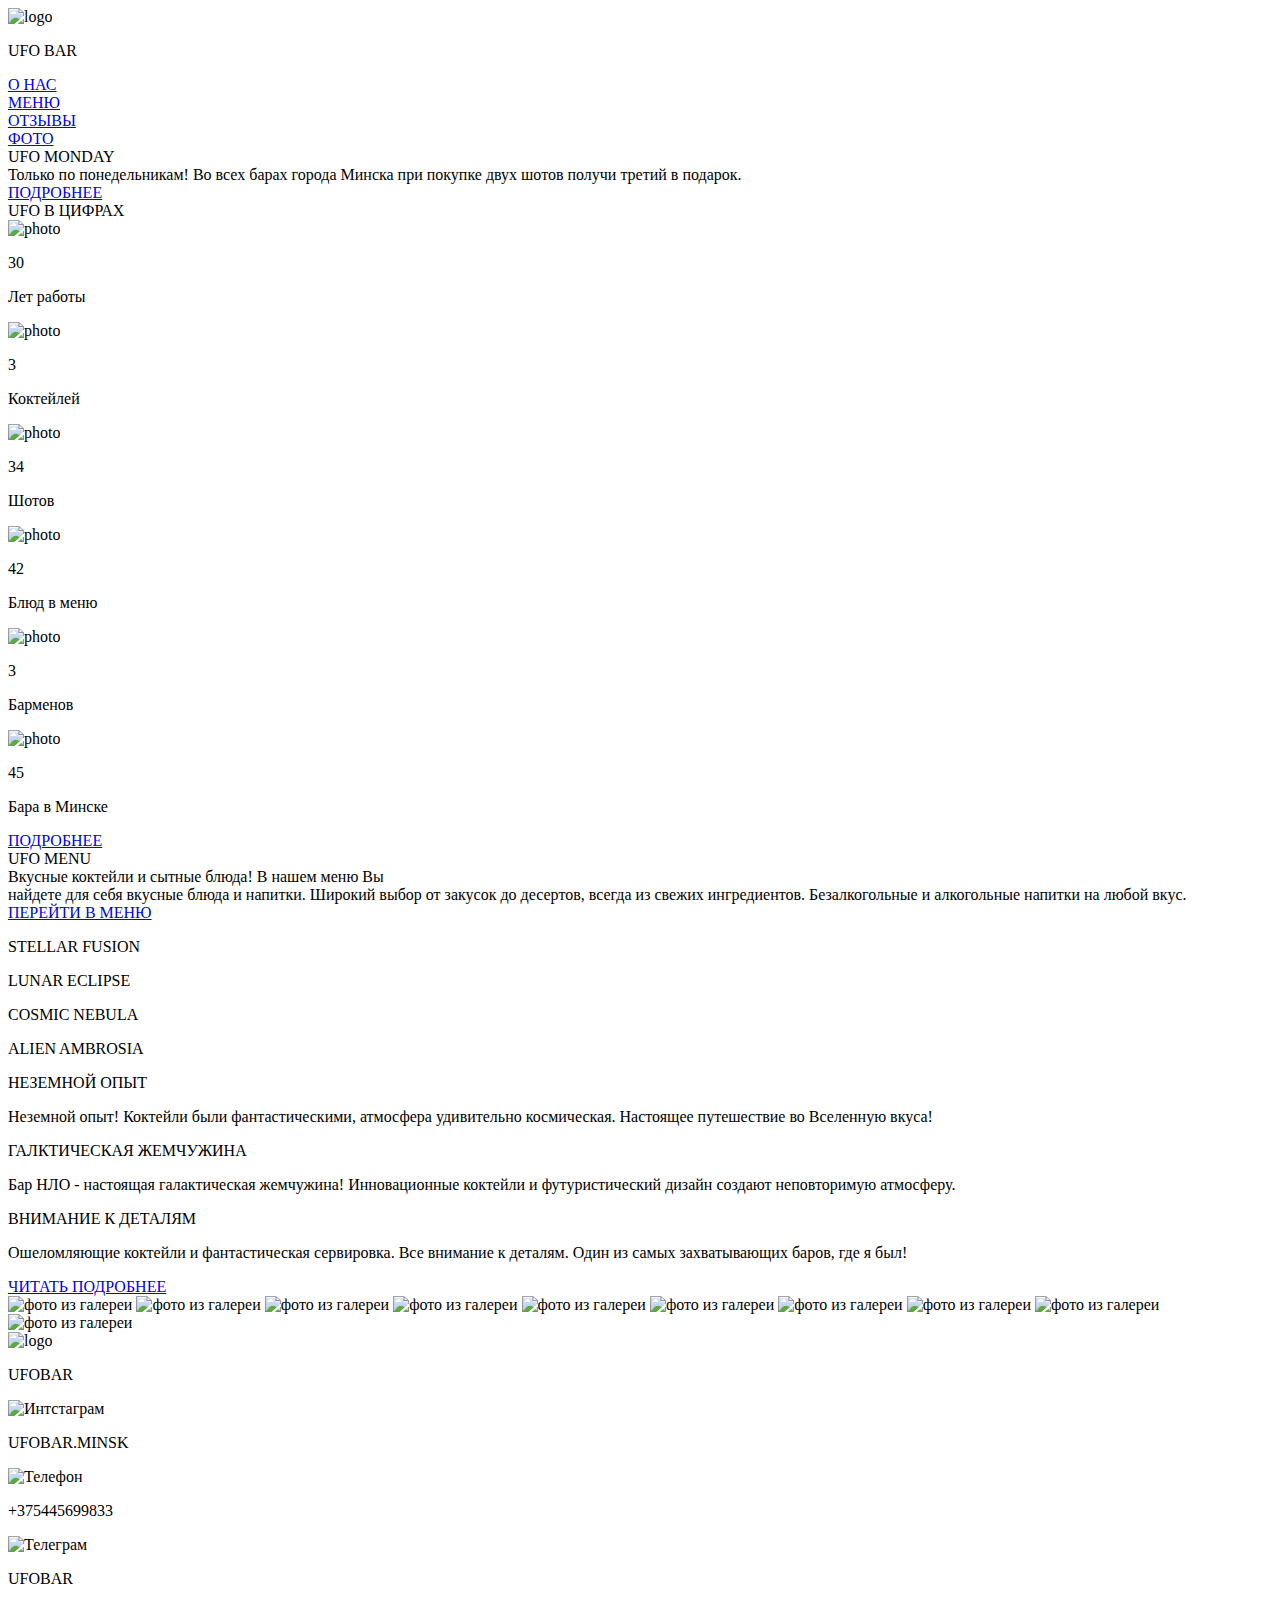
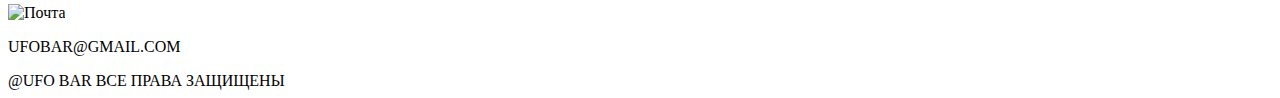
==== index.html @ 42055756 "addnewtoroot" ====
<!DOCTYPE html>
<html lang="en">
<head>
    <meta charset="UTF-8">
    <meta name="viewport" content="width=device-width, initial-scale=1.0">
    <title>About Us</title>
    <link rel="stylesheet" href="../CSS/styles.css">
</head>
<body>
    <header>
        <div class="headerdiv">
            <div class="logo"><img src="../Фотографии/Логотип.png" alt="logo" class="logo"><p>UFO BAR</p></div>
            <div class="menu">
                <div class="cell"><a href="./aboutus.html">О НАС</a></div>
                <div class="cell" ><a href="./menu.html">МЕНЮ</a></div>
                <div class="cell"><a href="feedback.html">ОТЗЫВЫ</a></div>
                <div class="cell"><a href="./gallery.html">ФОТО</a></div>
            </div> 
            <div class="burger" id="burger">
                <div class="planet-icon"></div>
              </div>
        </div>
    </header>

    <div class="maindiv">
        <div class="maindiv_header">UFO MONDAY</div>
        <div class="description">Только по понедельникам! Во всех барах города Минска при покупке двух шотов получи третий в подарок.</div>
        <div class="but"><a class="button" href="./notfound.html">ПОДРОБНЕЕ</a></div>
    </div>

    <div class="ufoinfo">
        <div class="infocontent">

            <div class="maindiv_header" style="width: 100%;">UFO В ЦИФРАХ</div>

            <div class="info_aboutus">

                <div class="card">
                        <img src="../Фотографии/aboutus/Rectangle15.png" alt="photo">
                        <p class="number">10</p>
                        <p>Лет работы</p>
                </div>

                <div class="card">
                    <img src="../Фотографии/aboutus/Rectangle16.png" alt="photo">
                    <p class="number">20</p>
                    <p>Коктейлей</p>
                </div>

                <div class="card">
                    <img src="../Фотографии/aboutus/Rectangle17.png" alt="photo">
                    <p class="number">10</p>
                    <p>Шотов</p>
                </div>

                <div class="card">
                    <img src="../Фотографии/aboutus/Rectangle18.png" alt="photo">
                    <p class="number">30</p>
                    <p>Блюд в меню</p>
                </div>

                <div class="card">
                    <img src="../Фотографии/aboutus/Rectangle19.png" alt="photo">
                    <p class="number">15</p>
                    <p>Барменов</p>
                </div>

                <div class="card">
                    <img src="../Фотографии/aboutus/Rectangle20.png" alt="photo">
                    <p class="number">4</p>
                    <p>Бара в Минске</p>
                </div>

            </div>

           <div class="info_btn_container"><a class="button" href="#">ПОДРОБНЕЕ</a></div>

        </div>
    </div>

    <div class="ufomenu">
        <div class="ufomenu_left">
            <div class="maindiv_header">UFO MENU</div>
            <div class="description">Вкусные коктейли и сытные блюда! В нашем меню Вы <br>найдете для себя вкусные блюда и напитки. Широкий выбор от закусок до десертов, всегда из свежих ингредиентов. Безалкогольные и алкогольные напитки на любой вкус.</div>    
            <div class="but">
                <a class="button" href="./menu.html">ПЕРЕЙТИ В МЕНЮ</a>
             </div>
        </div>
        <div class="ufomenu_right">
            <div class="ufomenu_item">
               <a href="./notfound.html"><div class="position_item_image" style="background-image: url(../Фотографии/Коктейли/coctail\ \(5\).jpeg);">
                </div></a>
                <p class="position_name">STELLAR FUSION</p>
            </div> 
            <div class="ufomenu_item">
                <a><div class="position_item_image" style="background-image: url(../Фотографии/Коктейли/coctail\ \(4\).jpeg);">
                </div></a>
                <p class="position_name">LUNAR ECLIPSE</p>
            </div>
            <div class="ufomenu_item">
                <a href="notfound.html"><div class="position_item_image" style="background-image: url(../Фотографии/Коктейли/coctail\ \(2\).jpeg);">
                </div></a>
                <p class="position_name">COSMIC NEBULA</p>
            </div> 
            <div class="ufomenu_item">
                <a href="./notfound.html"><div class="position_item_image" style="background-image: url(../Фотографии/Коктейли/coctail\ \(3\).jpeg);">
                </div></a>
                <p class="position_name">ALIEN AMBROSIA</p>
            </div> 
        </div>
    </div> 

    <div class="feedback_preview"> 
        <div class="new_feedback_container">
            <div class="feedback_container-item">
                <div class="feedback_container-item-header">
                    НЕЗЕМНОЙ ОПЫТ
                </div>
                <p class="feedback_container-item-texr">Неземной опыт! Коктейли были фантастическими, атмосфера удивительно космическая. Настоящее путешествие во Вселенную вкуса!</p>
                </div>
                <div class="feedback_container-item">
                    <div class="feedback_container-item-header">
                        ГАЛКТИЧЕСКАЯ ЖЕМЧУЖИНА
                    </div>
                    <p class="feedback_container-item-texr" >Бар НЛО - настоящая галактическая жемчужина! Инновационные коктейли и футуристический дизайн создают неповторимую атмосферу.</p>
                </div>
                <div class="feedback_container-item">
                    <div class="feedback_container-item-header">
                        ВНИМАНИЕ К ДЕТАЛЯМ
                    </div>
                    <p class="feedback_container-item-texr">Ошеломляющие коктейли и фантастическая сервировка. Все внимание к деталям. Один из самых захватывающих баров, где я был!</p>
                </div>
        </div>
        <div class="btn_container"><a class="button" href="./feedback.html">ЧИТАТЬ ПОДРОБНЕЕ</a></div>
    </div>
    <div class="gallary">
        <img src="../Фотографии/GalleryMain/(1).png" alt="фото из галереи">
        <img src="../Фотографии/GalleryMain/(2).png" alt="фото из галереи">
        <img src="../Фотографии/GalleryMain/(3).png" alt="фото из галереи">
        <img src="../Фотографии/GalleryMain/(4).png" alt="фото из галереи">
        <img src="../Фотографии/GalleryMain/(5).png" alt="фото из галереи">
        <img src="../Фотографии/GalleryMain/(6).png" alt="фото из галереи">
        <img src="../Фотографии/GalleryMain/(7).png" alt="фото из галереи">
        <img src="../Фотографии/GalleryMain/(8).png" alt="фото из галереи">
        <img src="../Фотографии/GalleryMain/(9).png" alt="фото из галереи">
        <img src="../Фотографии/GalleryMain/(10).png" alt="фото из галереи">
    </div>

    <footer>
        <div class="row">
        <img src="../Фотографии/Логотип.png" alt="logo" class="logo">
        </div>
        <div class="row"><p>UFOBAR</p></div>
        <div class="row">
            <div class="cell"><img src="../Фотографии/инст.png" alt="Интстаграм"><p>UFOBAR.MINSK</p></div>
            <div class="cell"><img src="../Фотографии/телефон.png" alt="Телефон"><p>+375445699833</p></div>
            <div class="cell"><img src="../Фотографии/тг.png" alt="Телеграм"><p>UFOBAR</p></div>
            <div class="cell"><img src="../Фотографии/почта.png" alt="Почта"><p>UFOBAR@GMAIL.COM</p></div>
        </div>
        <div class="row">@UFO BAR ВСЕ ПРАВА ЗАЩИЩЕНЫ</div>
    </footer>
    <script>
        document.addEventListener('DOMContentLoaded', function () {
          const burger = document.getElementById('burger');
          const menu = document.querySelector('.menu');
      
          burger.addEventListener('click', function () {
            menu.classList.toggle('show');
          });
        });

        document.addEventListener('DOMContentLoaded', function () {
            const numbers = document.querySelectorAll('.number');
            
            function getRandomNumber() {
                return Math.floor(Math.random() * 50); // Здесь установите максимальное значение
            }

            let intervalId;
            let secondsPassed = 0;
            const finalValues = Array.from(numbers).map(number => parseInt(number.textContent, 10));

            function updateNumbers() {
                numbers.forEach(number => {
                    number.textContent = getRandomNumber();
                });

                secondsPassed++;

                if (secondsPassed >= 10) {
                    clearInterval(intervalId); // Остановка интервала после 5 секунд
                    // Установка окончательных значений
                    numbers.forEach((number, index) => {
                        number.textContent = finalValues[index];
                    });
                }
            }

            // Запуск обновления цифр каждую 100 мс (10 раз в секунду)
            intervalId = setInterval(updateNumbers, 100);
        });
      </script>
</body>
</html>
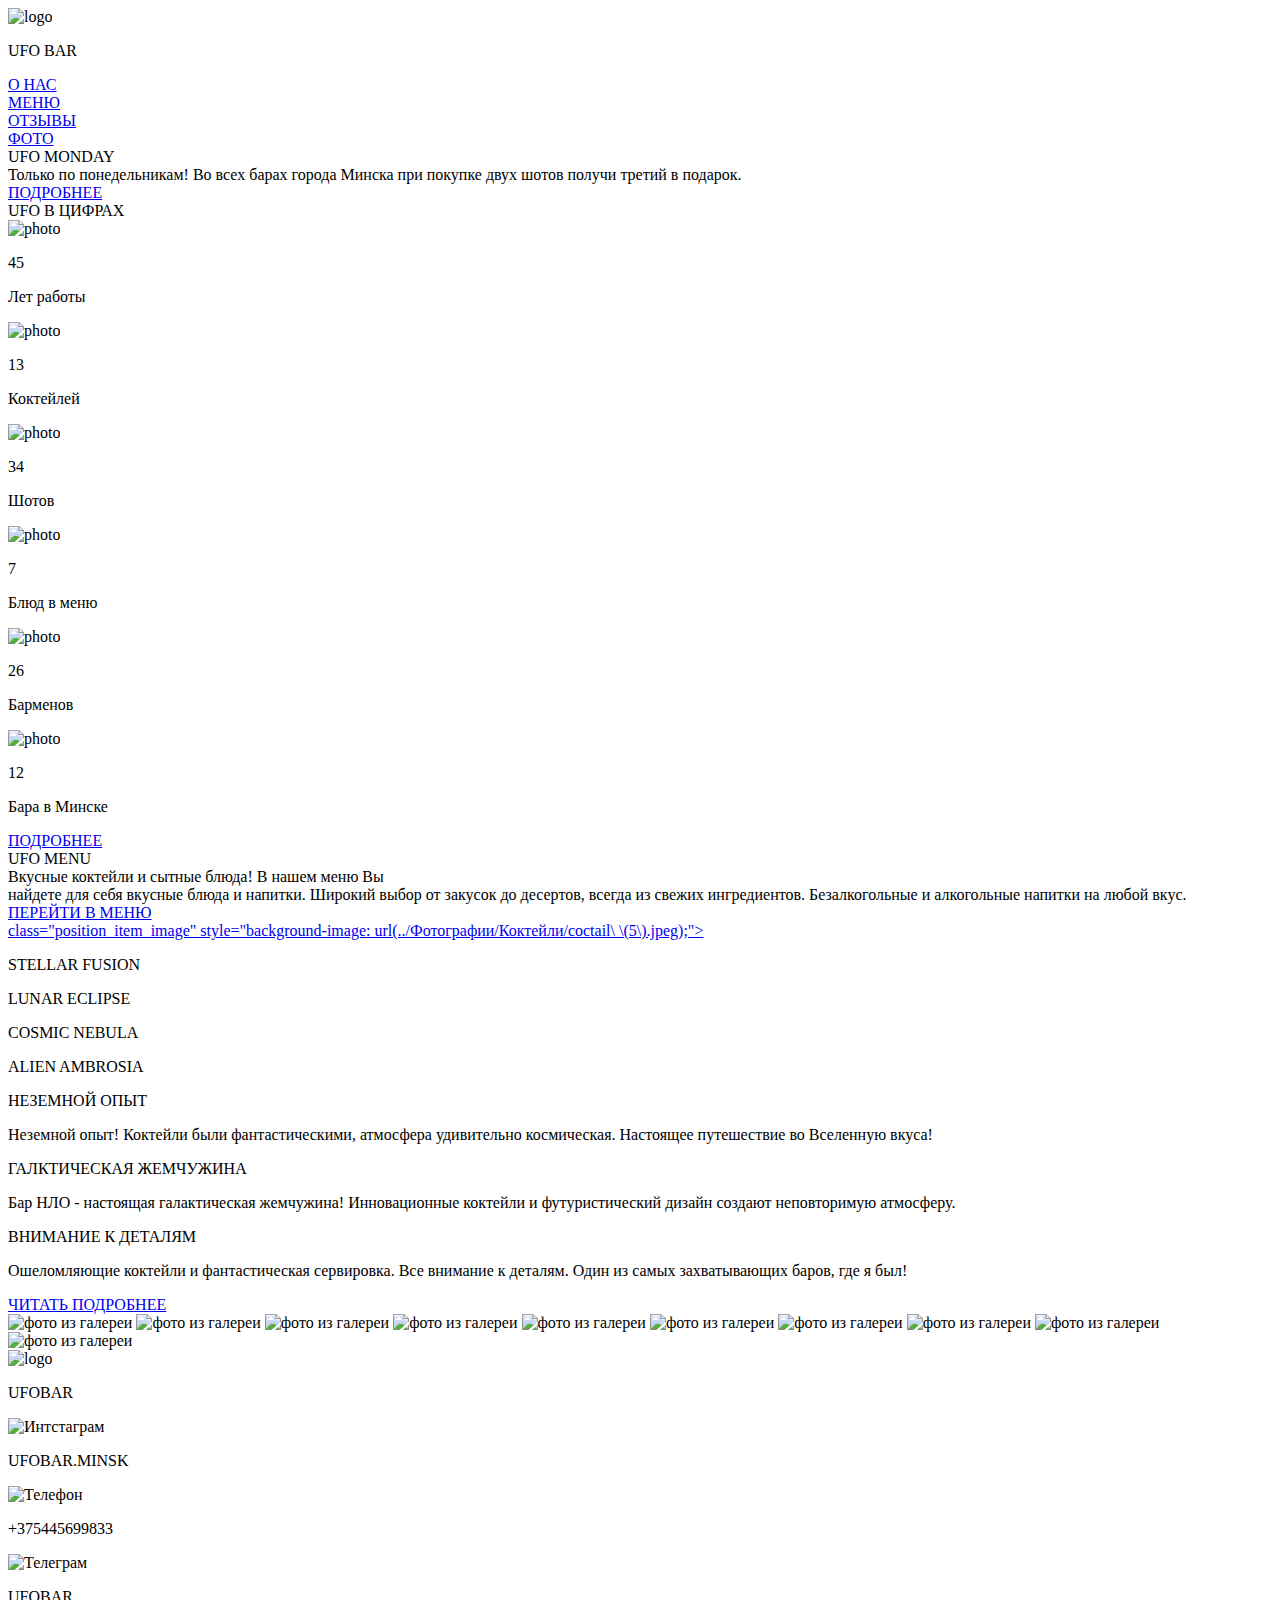
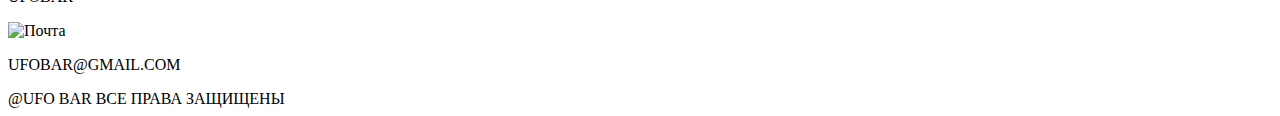
==== commit 20339848: "newnew" ====
--- a/index.html
+++ b/index.html
@@ -11,10 +11,10 @@
         <div class="headerdiv">
             <div class="logo"><img src="../Фотографии/Логотип.png" alt="logo" class="logo"><p>UFO BAR</p></div>
             <div class="menu">
-                <div class="cell"><a href="./aboutus.html">О НАС</a></div>
-                <div class="cell" ><a href="./menu.html">МЕНЮ</a></div>
-                <div class="cell"><a href="feedback.html">ОТЗЫВЫ</a></div>
-                <div class="cell"><a href="./gallery.html">ФОТО</a></div>
+                <div class="cell"><a href="../HTML/aboutus.html">О НАС</a></div>
+                <div class="cell" ><a href="../HTML/menu.html">МЕНЮ</a></div>
+                <div class="cell"><a href="../HTML/feedback.html">ОТЗЫВЫ</a></div>
+                <div class="cell"><a href="../HTML/gallery.html">ФОТО</a></div>
             </div> 
             <div class="burger" id="burger">
                 <div class="planet-icon"></div>
@@ -25,7 +25,7 @@
     <div class="maindiv">
         <div class="maindiv_header">UFO MONDAY</div>
         <div class="description">Только по понедельникам! Во всех барах города Минска при покупке двух шотов получи третий в подарок.</div>
-        <div class="but"><a class="button" href="./notfound.html">ПОДРОБНЕЕ</a></div>
+        <div class="but"><a class="button" href="../HTML/notfound.html">ПОДРОБНЕЕ</a></div>
     </div>
 
     <div class="ufoinfo">
@@ -83,12 +83,13 @@
             <div class="maindiv_header">UFO MENU</div>
             <div class="description">Вкусные коктейли и сытные блюда! В нашем меню Вы <br>найдете для себя вкусные блюда и напитки. Широкий выбор от закусок до десертов, всегда из свежих ингредиентов. Безалкогольные и алкогольные напитки на любой вкус.</div>    
             <div class="but">
-                <a class="button" href="./menu.html">ПЕРЕЙТИ В МЕНЮ</a>
-             </div>
+                <a class="button" href="../HTML/menu.html">ПЕРЕЙТИ В МЕНЮ</a>
+        </div>
         </div>
         <div class="ufomenu_right">
-            <div class="ufomenu_item">
-               <a href="./notfound.html"><div class="position_item_image" style="background-image: url(../Фотографии/Коктейли/coctail\ \(5\).jpeg);">
+
+            <div class="ufomenu_item">
+               <a href="../HTML/notfound.html"> <div> class="position_item_image" style="background-image: url(../Фотографии/Коктейли/coctail\ \(5\).jpeg);">
                 </div></a>
                 <p class="position_name">STELLAR FUSION</p>
             </div> 
@@ -98,12 +99,12 @@
                 <p class="position_name">LUNAR ECLIPSE</p>
             </div>
             <div class="ufomenu_item">
-                <a href="notfound.html"><div class="position_item_image" style="background-image: url(../Фотографии/Коктейли/coctail\ \(2\).jpeg);">
+                <a href="../HTML/notfound.html"><div class="position_item_image" style="background-image: url(../Фотографии/Коктейли/coctail\ \(2\).jpeg);">
                 </div></a>
                 <p class="position_name">COSMIC NEBULA</p>
             </div> 
             <div class="ufomenu_item">
-                <a href="./notfound.html"><div class="position_item_image" style="background-image: url(../Фотографии/Коктейли/coctail\ \(3\).jpeg);">
+                <a href="../HTML/notfound.html"><div class="position_item_image" style="background-image: url(../Фотографии/Коктейли/coctail\ \(3\).jpeg);">
                 </div></a>
                 <p class="position_name">ALIEN AMBROSIA</p>
             </div> 
@@ -131,7 +132,7 @@
                     <p class="feedback_container-item-texr">Ошеломляющие коктейли и фантастическая сервировка. Все внимание к деталям. Один из самых захватывающих баров, где я был!</p>
                 </div>
         </div>
-        <div class="btn_container"><a class="button" href="./feedback.html">ЧИТАТЬ ПОДРОБНЕЕ</a></div>
+        <div class="btn_container"><a class="button" href="../HTML/feedback.html">ЧИТАТЬ ПОДРОБНЕЕ</a></div>
     </div>
     <div class="gallary">
         <img src="../Фотографии/GalleryMain/(1).png" alt="фото из галереи">
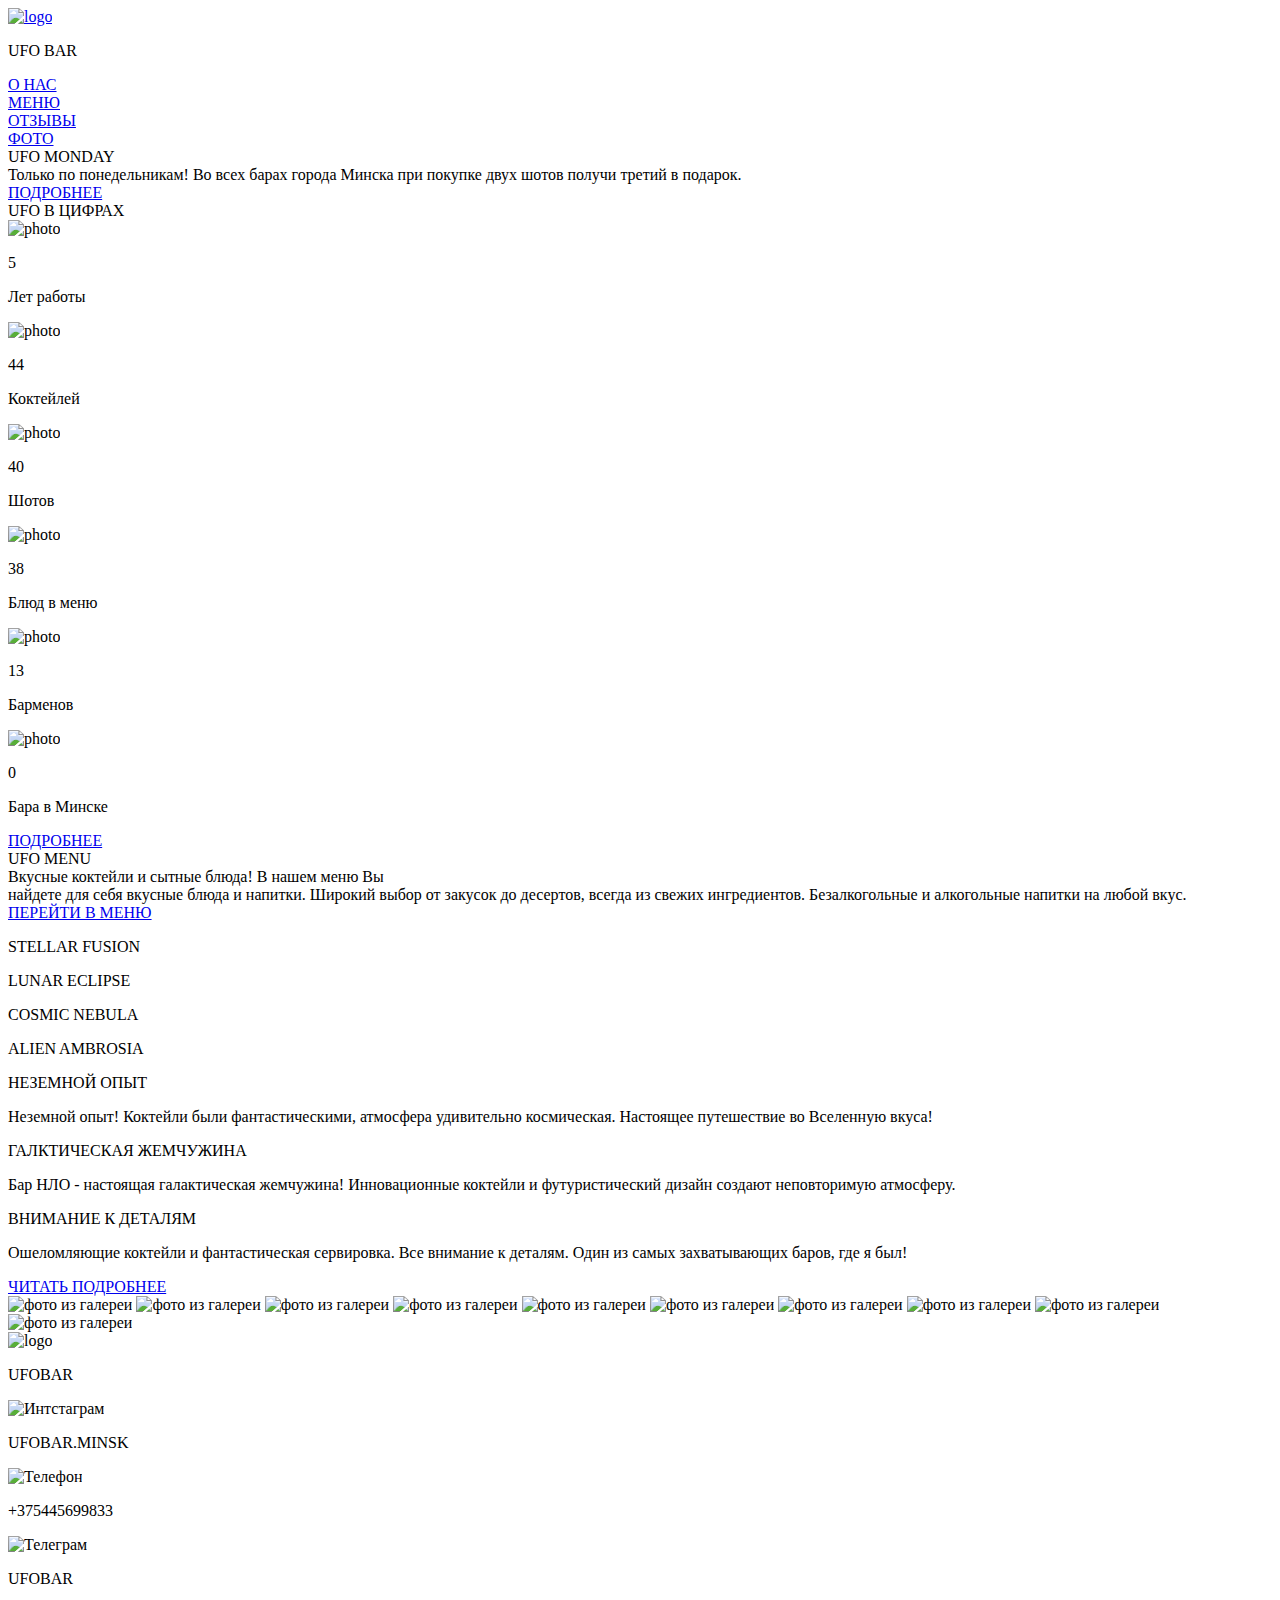
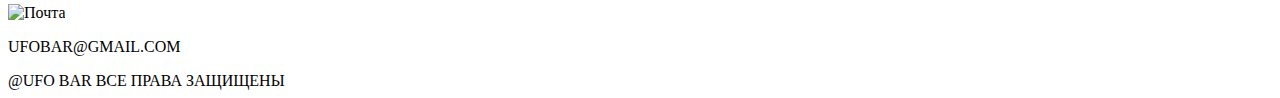
==== commit ea134875: "last" ====
--- a/index.html
+++ b/index.html
@@ -9,7 +9,7 @@
 <body>
     <header>
         <div class="headerdiv">
-            <div class="logo"><img src="../Фотографии/Логотип.png" alt="logo" class="logo"><p>UFO BAR</p></div>
+            <div class="logo"><a href="#"><img src="../Фотографии/Логотип.png" alt="logo" class="logo"></a><p>UFO BAR</p></div>
             <div class="menu">
                 <div class="cell"><a href="../HTML/aboutus.html">О НАС</a></div>
                 <div class="cell" ><a href="../HTML/menu.html">МЕНЮ</a></div>
@@ -73,7 +73,7 @@
 
             </div>
 
-           <div class="info_btn_container"><a class="button" href="#">ПОДРОБНЕЕ</a></div>
+           <div class="info_btn_container"><a class="button" href="./HTML/aboutus.html">ПОДРОБНЕЕ</a></div>
 
         </div>
     </div>
@@ -89,7 +89,7 @@
         <div class="ufomenu_right">
 
             <div class="ufomenu_item">
-               <a href="../HTML/notfound.html"> <div> class="position_item_image" style="background-image: url(../Фотографии/Коктейли/coctail\ \(5\).jpeg);">
+               <a href="../HTML/notfound.html"> <div class="position_item_image" style="background-image: url(../Фотографии/Коктейли/coctail\ \(5\).jpeg);">
                 </div></a>
                 <p class="position_name">STELLAR FUSION</p>
             </div> 
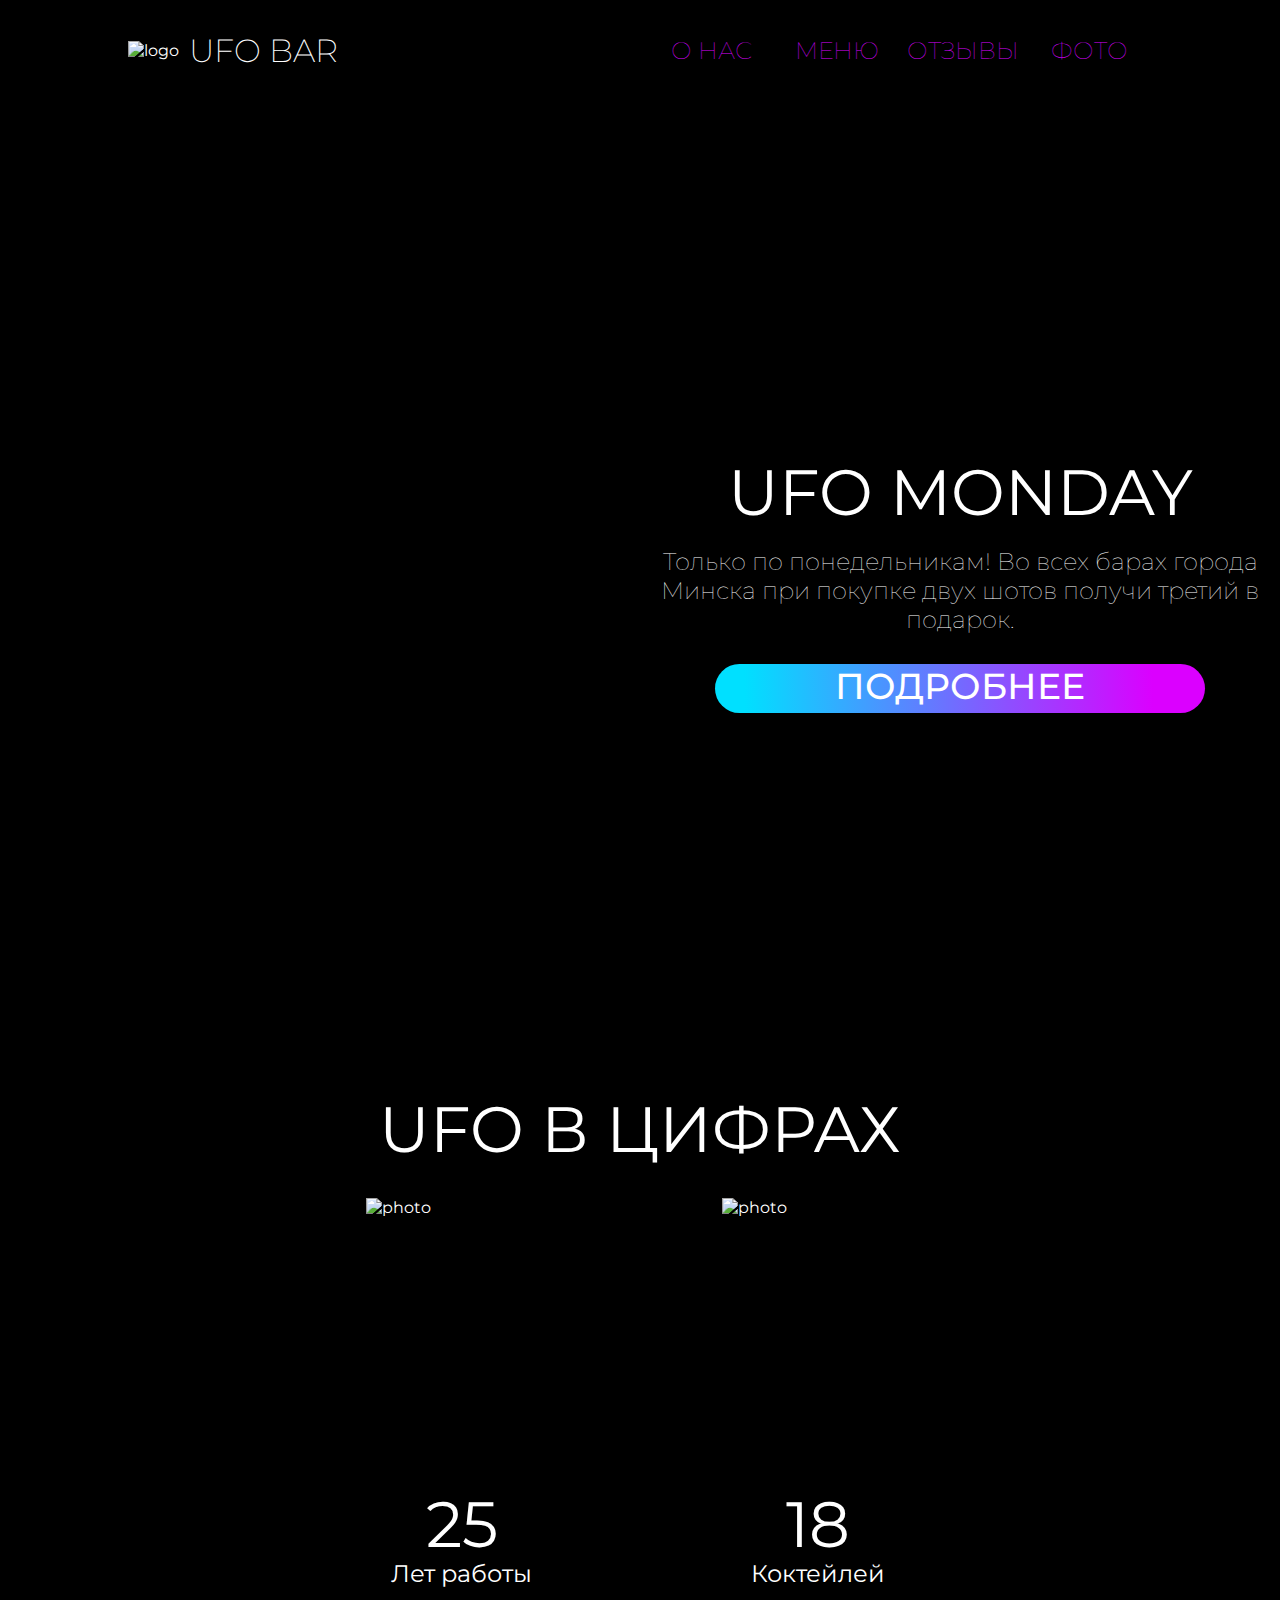
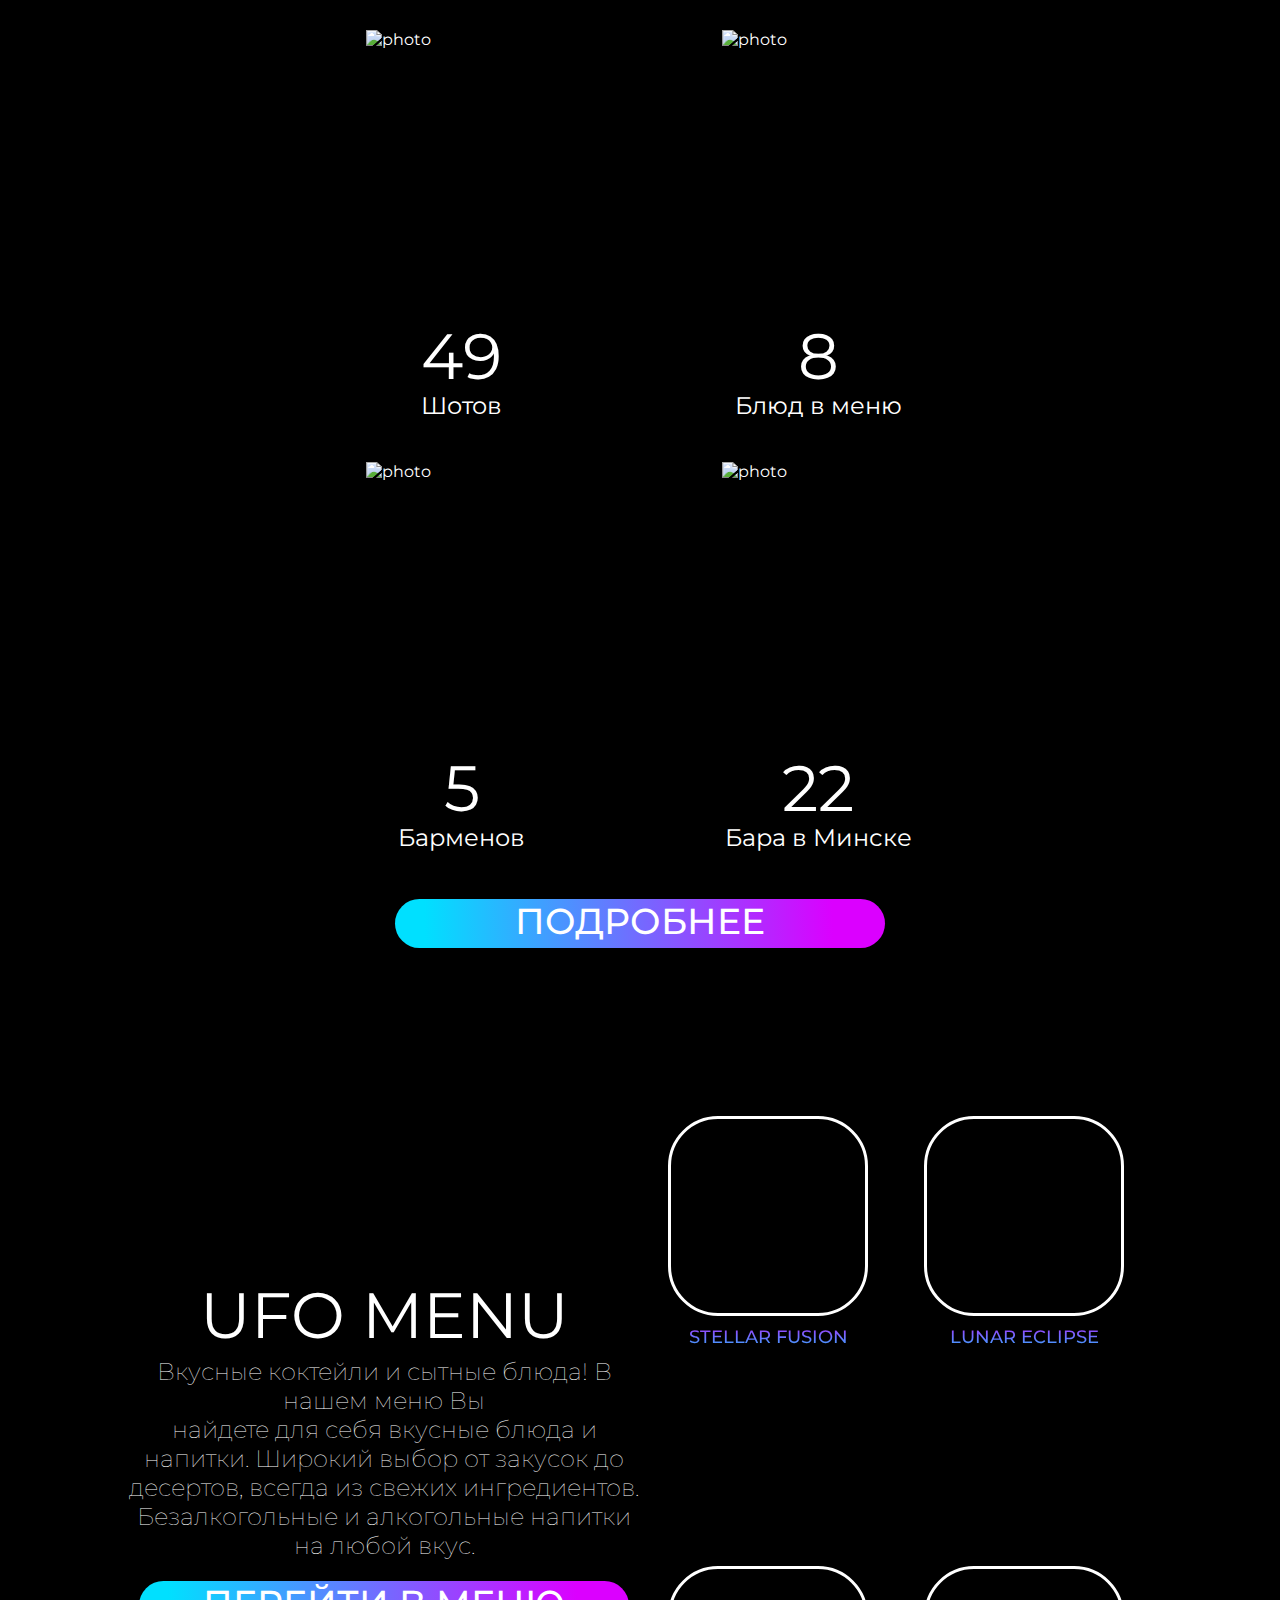
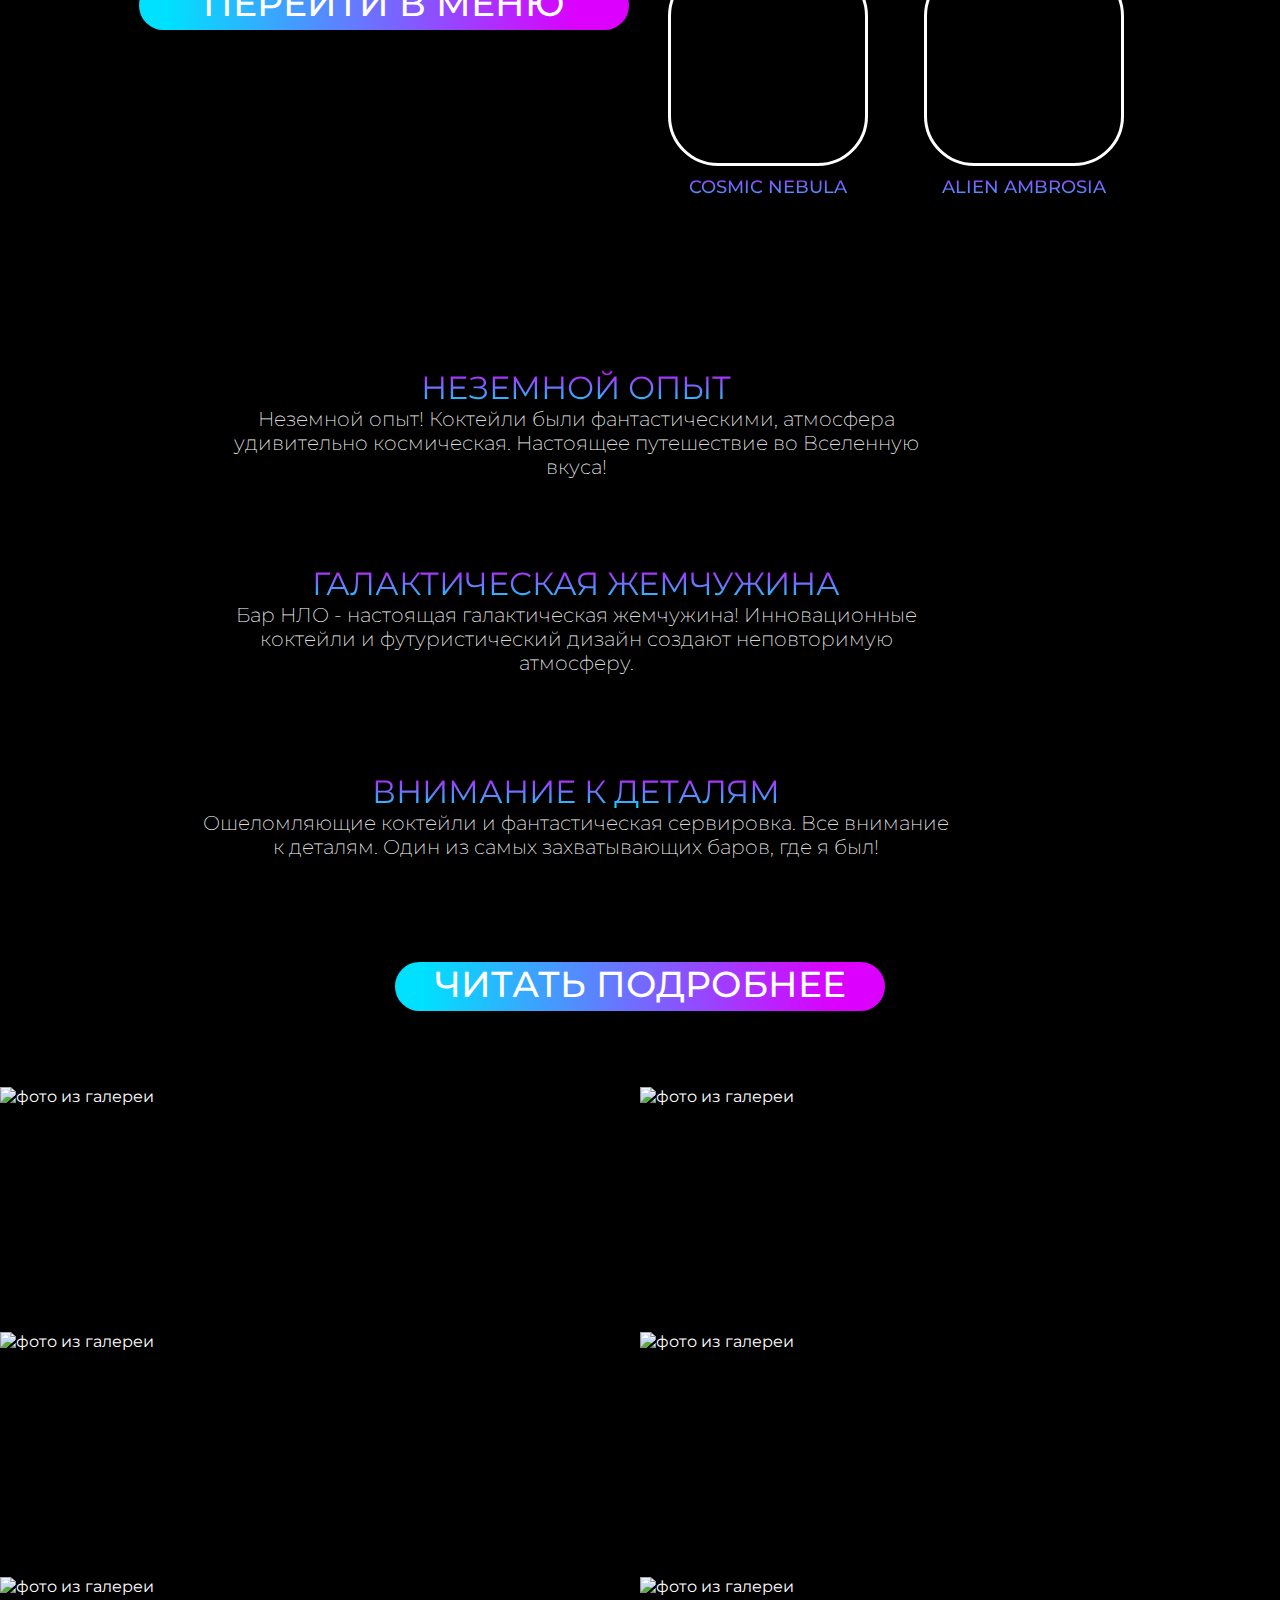
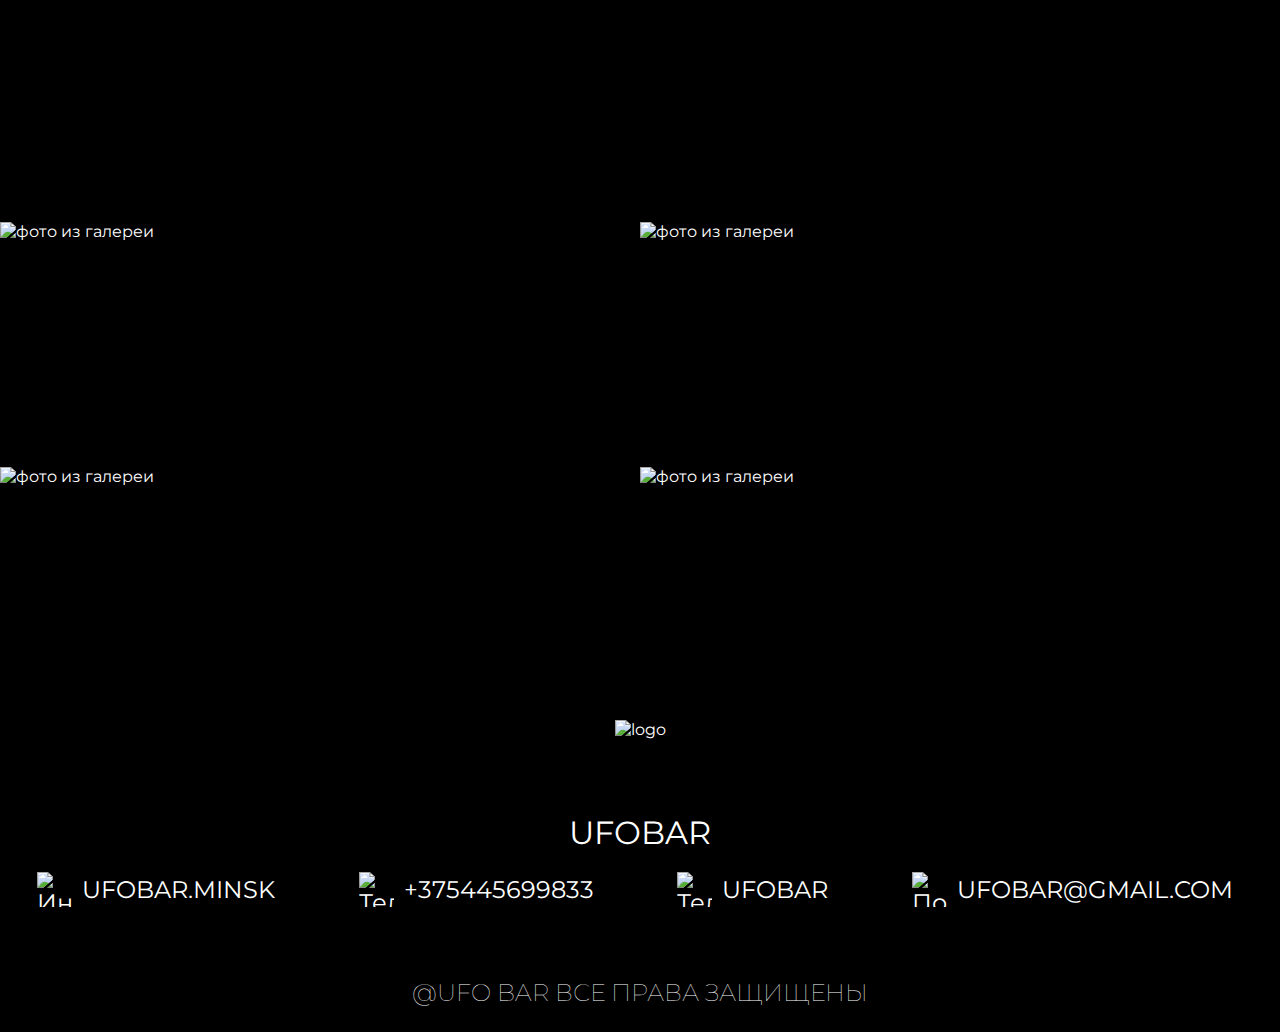
==== commit 3a705ca1: "b" ====
--- a/index.html
+++ b/index.html
@@ -21,7 +21,7 @@
               </div>
         </div>
     </header>
-
+    
     <div class="maindiv">
         <div class="maindiv_header">UFO MONDAY</div>
         <div class="description">Только по понедельникам! Во всех барах города Минска при покупке двух шотов получи третий в подарок.</div>
@@ -121,7 +121,7 @@
                 </div>
                 <div class="feedback_container-item">
                     <div class="feedback_container-item-header">
-                        ГАЛКТИЧЕСКАЯ ЖЕМЧУЖИНА
+                        ГАЛАКТИЧЕСКАЯ ЖЕМЧУЖИНА
                     </div>
                     <p class="feedback_container-item-texr" >Бар НЛО - настоящая галактическая жемчужина! Инновационные коктейли и футуристический дизайн создают неповторимую атмосферу.</p>
                 </div>
@@ -146,17 +146,17 @@
         <img src="../Фотографии/GalleryMain/(9).png" alt="фото из галереи">
         <img src="../Фотографии/GalleryMain/(10).png" alt="фото из галереи">
     </div>
-
+    </main>
     <footer>
         <div class="row">
         <img src="../Фотографии/Логотип.png" alt="logo" class="logo">
         </div>
         <div class="row"><p>UFOBAR</p></div>
         <div class="row">
-            <div class="cell"><img src="../Фотографии/инст.png" alt="Интстаграм"><p>UFOBAR.MINSK</p></div>
-            <div class="cell"><img src="../Фотографии/телефон.png" alt="Телефон"><p>+375445699833</p></div>
-            <div class="cell"><img src="../Фотографии/тг.png" alt="Телеграм"><p>UFOBAR</p></div>
-            <div class="cell"><img src="../Фотографии/почта.png" alt="Почта"><p>UFOBAR@GMAIL.COM</p></div>
+            <a href="#"><div class="cell"><img src="../Фотографии/инст.png" alt="Интстаграм"><p>UFOBAR.MINSK</p></div></a>
+            <a href="tel: +375445699833"><div class="cell"><img src="../Фотографии/телефон.png" alt="Телефон"><p>+375445699833</p></div></a>
+            <a href="#"><div class="cell"><img src="../Фотографии/тг.png" alt="Телеграм"><p>UFOBAR</p></div></a>
+            <a href="mailto:ufobar@gmail.com"><div class="cell"><img src="../Фотографии/почта.png" alt="Почта"><p>UFOBAR@GMAIL.COM</p></div></a>
         </div>
         <div class="row">@UFO BAR ВСЕ ПРАВА ЗАЩИЩЕНЫ</div>
     </footer>
--- a/CSS/styles.css
+++ b/CSS/styles.css
@@ -0,0 +1,1384 @@
+@import url('https://fonts.googleapis.com/css2?family=Montserrat:wght@100;200;300;400;500;700&display=swap');
+
+a {
+    color: inherit;
+    text-decoration: none;
+    cursor: pointer;
+  }
+.content_wrapper {
+    overflow-x: hidden; 
+  }
+.burger {
+    display: none;
+    cursor: pointer;
+  }
+  
+  .planet-icon {
+    width: 75px;
+    height: 55px;
+    border-radius: 50%;
+    background-image: url('../Фотографии/бургер.png'); 
+    background-size:auto;
+    background-repeat: no-repeat;
+    background-position: center;
+  }
+
+body
+{
+    position:relative;
+    margin:0px;
+    padding: 0px;
+    background-color: #000;
+    color: rgb(255, 255, 255);
+    margin: 0;
+    padding: 0;
+    font-family: 'Montserrat', sans-serif;
+}
+
+.button
+{
+    width: 490px;
+    height: 49px;
+    border-radius: 85px;
+    background: linear-gradient(89deg, #00E0FF 6.08%, #DB00FF 89.3%);
+    text-align: center;
+    font-size: 36px;
+    font-weight: 500;
+    color: #fff;
+}
+
+.button:hover {
+    background: linear-gradient(89deg, #DB00FF 6.08%, #00E0FF 89.3%);
+    cursor: pointer; 
+}
+
+header
+{
+    background-color: black;
+    height: 100px;
+    display: flex;
+    justify-content: center;
+    align-items: center;
+    flex-direction: row;
+    flex-wrap: nowrap;
+}
+.headerdiv 
+{
+    width: 80%;
+    display: flex;
+    flex-wrap: nowrap;
+    justify-content: space-between;
+    align-items: center;
+}
+header .logo
+{
+    display : flex ;
+    align-items: center;
+    justify-content: flex-start;
+    width: fit-content;
+}
+header .logo p
+{
+    color: rgb(255, 255, 255);
+    margin: 0 10px 0 10px;
+    font-weight: 200;
+    font-size: 32px;
+}
+
+.menu
+{
+    width: 49.2%;
+    display: flex;
+    flex-wrap: nowrap;
+    justify-content: space-between;
+    align-items: center;
+    font-weight: 100;
+    font-size: 24px;
+    color: #DB00FF;
+
+}
+
+.menu .cell
+{
+    width: 174px;
+    display: flex;
+    justify-content: center;
+    align-items: center;
+}
+
+.menudiv
+{
+    width: 100%;
+    height: 980px;
+    display: flex;
+    flex-direction: column;
+    justify-content: center;
+    align-items: center;
+    background-image: url(../Фотографии/menubackground.png) ;
+    background-size: cover;
+    
+}
+.content_wrapper
+{
+    width: 1416px;
+    height: min-content;
+    display: flex;
+    flex-direction: column;
+    padding-left: 60px ;
+    padding-right: 60px;
+}
+
+.header_content
+{
+    height: 100px;
+    display: flex;
+    justify-content: space-between;
+    align-items: center;
+    color: #00E0FF;
+    font-size: 64px;
+}
+
+.name
+{
+background: linear-gradient(to right, #DB00FF, #00E0FF); 
+  -webkit-background-clip: text; 
+  color: transparent;
+}
+
+.content
+{
+    display: flex;
+    flex-direction: row;
+    flex-wrap: nowrap;
+    justify-content: flex-start;
+    align-items: flex-start;
+}
+
+.image_container
+{
+    width: 378px;
+    height: 560px;
+    flex-shrink: 0;
+    border-radius: 85px;
+    border: 5px solid #FF57F8;
+    background: url(../Фотографии/Коктейли/coctail\ \(1\).jpeg), lightgray 50% / cover no-repeat;   
+    background-size: cover;
+    background-repeat: no-repeat;
+    background-position: center;
+}
+
+.content_description .text
+{
+    display: flex;
+    justify-content: flex-start;
+    align-content: flex-start;
+    height: 225px;
+    margin: 30px ;
+    font-size: 22px;
+    font-weight: 200;
+}
+.ingredients_header
+{
+    height: 100px;
+    width: 100%;
+    display: flex;
+    justify-content: center;
+    align-items: center;
+    font-size: 32px;
+    font-weight: 300;
+}
+
+.ingredients
+{
+    display: flex;
+    flex-direction: row;
+    flex-wrap: nowrap;
+    justify-content: space-between;
+    align-items: center;
+    padding-left: 40px;
+    padding-right: 40px;
+}
+
+.ingredients_item
+{
+    display: flex;
+    flex-direction: column;
+    justify-content: center;
+    align-items: center;
+}
+
+.ingredients_item .img 
+{
+    width: 86px;
+    height: 86px; 
+    border-radius: 90px;
+    border: 2px solid #FFF;
+    background: url(../Фотографии/1.png), lightgray 50% / contain no-repeat;
+    background-size: contain;
+}
+.ingredients_item p
+{
+    font-weight: 300;
+    font-size: 24px;
+    margin: 0;
+    margin-top: 20px;
+}
+
+
+
+footer
+{
+    display: flex;
+    height: 320px;
+    align-items: center;
+    flex-wrap: wrap;
+    justify-content: center;
+    background-color: black;
+}
+ footer .row
+ {
+    display: flex;
+    flex-basis: 100%;
+    flex-direction: row;
+    height: 25%;
+ }
+
+ footer .row:first-child
+ {
+    display: flex;
+    justify-content: center;
+    align-items: center;
+    
+ }
+
+ footer .logo
+ {
+    height: 65px;
+ }
+
+footer .row:nth-child(2)
+ {
+    display: flex;
+    color: rgb(255, 255, 255);
+    justify-content: center;
+    align-items: center;
+    font-weight: 400;
+    justify-content: center;
+    align-items: center;
+    font-size: 32px;
+ }
+
+  footer .row:nth-child(3)
+  {
+    display: flex;
+    justify-content: space-around;
+    color: rgb(255, 255, 255);
+    font-weight: 400;
+    font-size: 24px;
+  }
+
+.cell
+{
+    display: flex;
+    flex-wrap: nowrap;
+    align-items: center
+}
+
+.cell img
+{
+width: 35px;
+height: 35px;
+}
+.cell p
+{
+    margin: 0 10px 0 10px; 
+}
+
+footer .row:last-child
+{
+    display: flex;
+    align-items: center;
+    justify-content: center;
+    color: rgb(255, 255, 255);
+    font-weight: 100;
+    font-size: 24px;
+}
+
+.gallary
+{
+    display: flex;
+    flex-wrap: wrap;
+    justify-content: flex-start; 
+}
+
+.gallary img
+{
+    width: 20%;
+    height: 245px; 
+    box-sizing: border-box; 
+    object-fit: cover;
+}
+
+.gallary img {
+    transition: transform 0.5s ease-in-out;
+}
+
+.gallary img:hover {
+    transform: scale(1.3);
+}
+
+.menu_wrapper
+{
+    width: 80%;
+    height: 100%;
+    display: flex;
+    flex-direction: column;
+}
+
+.text_wrapper
+{
+    flex: 1;
+    display: flex;
+    flex-direction: column;
+    justify-content: flex-end;
+    align-items: flex-start;
+    padding-left: 60px;
+    padding-right: 60px;
+}
+
+.maintext
+{
+    width: 100%;
+    margin-top: 20px;
+    margin-bottom: 20px;
+    font-size: 24px;
+    font-weight: 200;
+}
+.positions
+{
+    flex: 1;
+    display: flex;
+    flex-direction: row;
+    flex-wrap: nowrap;
+    align-items: center;
+}
+
+.position_item
+{
+    flex: 1;
+    flex-shrink: 1;
+    display: flex;
+    flex-direction: column;
+    justify-content: center;
+    align-items: center;
+}
+
+.position_item_image
+{
+width: 194px;
+height: 194px;
+flex-shrink: 0;
+border-radius: 50px;
+border: 3px solid #FFF;
+background-size: cover;
+background-repeat: no-repeat;
+background-position: center;
+}
+
+.position_name
+{
+text-align: center;
+font-family: Montserrat;
+font-size: 24px;
+font-style: normal;
+font-weight: 500;
+line-height: normal;
+text-transform: uppercase;
+background: linear-gradient(180deg, #DB00FF 0%, #00E0FF 100%);
+background-clip: text;
+-webkit-background-clip: text;
+-webkit-text-fill-color: transparent;
+padding-top: 10px;
+padding-bottom: 10px;
+margin: 0;
+}
+
+.position_item--characteristic
+{
+    width: 200px;
+    height: 35px;
+    display: flex;
+    flex-direction: row;
+    justify-content: space-between;
+    align-items: center;
+}
+.char img
+{
+    width: 35px;
+    height: 35px;
+    flex-shrink: 0;
+}
+
+ 
+ .tooltip {
+    position: absolute;
+    background-color: rgba(0, 0, 0, 0.8);
+    color: #fff;
+    padding: 0px;
+    border-radius: 5px;
+    display: none;
+    font-weight: 100;
+    
+  }
+
+
+  .char:hover .tooltip {
+    display: block;
+  }
+
+
+.feedback_container
+{
+    width: 100%;
+    height: 980px;
+    display: flex;
+    flex-direction: row;
+    flex-wrap: wrap;
+    margin: 0px;
+}
+
+.feedback_container-item
+{
+    width: 50%;
+    height: 20%;
+}
+
+.feedback_container-item-header
+{
+font-family: Montserrat;
+font-size: 40px;
+font-style: normal;
+font-weight: 400;
+line-height: normal;
+display: inline-flex;
+padding: 15px 10px 15px 200px;
+justify-content: center;
+align-items: center;
+gap: 10px;
+background: linear-gradient(180deg, #DB00FF 0%, #00E6FF 100%);
+background-clip: text;
+-webkit-background-clip: text;
+-webkit-text-fill-color: transparent;
+}
+
+
+.feedback_container-item-texr
+{
+    display: inline-flex;
+    padding: 0px 10px 15px 200px;
+    justify-content: center;
+    align-items: center;
+    gap: 10px;
+    color: #FFF;
+    font-family: Montserrat;
+    font-size: 20px;
+    font-style: normal;
+    font-weight: 200;
+    line-height: normal;
+    margin: 0;
+    max-width:748px ;
+    text-align: left;
+}
+
+.feedback_container-item:nth-of-type(2n) .feedback_container-item-header
+{
+    padding: 15px 10px 15px 100px;
+}
+
+.feedback_container-item:nth-of-type(2n) .feedback_container-item-texr 
+{
+    padding: 0px 10px 15px 100px;
+}
+
+ .new_feedback_container .feedback_container-item:nth-of-type(2n) .feedback_container-item-texr 
+{
+    padding: 0px 10px 15px 200px;
+}
+
+
+
+.aboutus_header
+{
+   height: 10%;
+   display: flex;
+   justify-content: center;
+   align-items: center;
+    font-size: 64px;
+    font-style: normal;
+    font-weight: 400;
+    line-height: normal;
+}
+
+.aboutus_text
+{
+    width: 80%;
+    height: 20%;
+    display: flex;
+    justify-content: center;
+    align-items: center;
+    text-align: center;
+    font-size: 30px;
+    font-style: normal;
+    font-weight: 100;
+    line-height: normal;
+
+}
+
+.aboutus_info
+{
+    height: 40%;
+    width: 80%;
+    display: flex;
+    flex-direction: row;
+    flex-wrap: nowrap;
+    justify-content: space-between;
+    align-items: center;
+}
+
+.card
+{
+    width: 192px;
+    display: flex;
+    flex-direction: column;
+    align-items: center;
+    justify-content: center;
+}
+ .card img
+ {
+    width: 192px;
+    height: 294px;
+ }
+
+.card p
+{
+    display: flex;
+    align-items: center;
+    justify-content: center;
+    width: 192px;
+    height: 34px;
+    gap: 10px;
+    text-align: center;
+    font-size: 24px;
+    font-style: normal;
+    font-weight: 400;
+    line-height: normal;
+    margin: 0;
+}
+
+p.number
+ {
+    height: 64px;
+    font-size: 64px;
+    font-weight: 400;
+}
+
+.maindiv
+{
+    display: flex;
+    flex-direction: column;
+    justify-content: center;
+    align-items: flex-end;
+    width: 100%;
+    height: 980px;
+    background-image: url(../Фотографии/main\ backgroung.png);
+    background-size: contain;
+    background-repeat: no-repeat;
+    background-position: center;
+}
+
+.maindiv_header, .description
+{
+    width: 50%;
+    height: 10%;
+    display: flex;
+    justify-content: center;
+    align-items: center;
+    font-size: 64px;
+    font-weight: 400;
+}
+
+.description
+{
+    text-align: center;
+    font-size: 24px;
+    font-weight: 100;  
+}
+
+.but
+{
+    width: 50%;
+    height: 98px;
+    display: flex;
+    align-items: center;
+    justify-content: center;
+}
+
+.ufomenu .but
+{
+    width: 100%;
+}
+
+.ufoinfo
+{
+    width: 100%;
+    height: 735px;
+    display: flex;
+    flex-direction: column;
+    align-items: center;
+    justify-content: center;
+
+}
+
+.infocontent
+{
+    width: 80%;
+    height: 588px;
+    display: flex;
+    flex-direction: column;
+    justify-content: space-between;
+    align-items: center;
+}
+
+.info_aboutus
+{
+    width: 100%;
+    height: auto;
+    display: flex;
+    flex-direction: row;
+    flex-wrap: nowrap;
+    justify-content: space-between;
+    align-items: center;
+}
+
+.ufomenu
+{
+    display: flex;
+    flex-direction: row;
+    justify-content: center;
+    align-items: center;
+    width: 100%;
+    height: 980px;
+
+}
+
+.ufomenu .maindiv_header
+{
+    width: 100%;
+}
+
+.ufomenu_left, .ufomenu_right
+{
+    width: 40%;
+    height: 900px;
+    display: flex;
+    flex-direction: column;
+    justify-content: center;
+    align-items: center;
+}
+
+.ufomenu_right
+{
+    flex-direction: row;
+    flex-wrap: wrap;
+}
+
+.ufomenu_item
+{
+    width: 50%;
+    height: 50%;
+    display: flex;
+    flex-direction: column;
+    justify-content: center;
+    align-items: center;
+}
+
+.ufomenu_left .description
+{
+    width: 100%;
+    height: 196px;
+}
+
+.feedback_preview
+{
+    width: 100%;
+    height: 735px;
+    display: flex;
+    flex-direction: column;
+    justify-content: flex-start;
+    align-items: flex-start;
+    background-image: url(../Фотографии/menu.png);
+    background-size: contain;
+    background-repeat: no-repeat;
+    background-position: center;
+}
+
+.new_feedback_container
+{
+    width: 90%;
+    height: 534px;
+    display: flex;
+    flex-direction: column;
+    flex-wrap: wrap;
+    justify-content: space-between;
+    align-items: flex-start;
+    margin: 0px;
+}
+
+.new_feedback_container .feedback_container-item
+{
+    height: 142px;
+}
+
+.feedback_preview .feedback_container-item-header
+{
+    padding: 15px 10px 15px 200px;   
+}
+
+.feedback_preview .feedback_container-item-texr
+{
+    padding: 0 10px 15px 200px;
+}
+
+.feedback_preview .feedback_container-item:nth-of-type(2n) .feedback_container-item-header
+{
+    padding: 15px 10px 15px 200px;   
+}
+
+
+
+.btn_container
+{
+    display: flex;
+    height: 201px;
+    width: 100%;
+    justify-content: center;
+    align-items: center;
+}
+
+.info_btn_container
+{
+    display: flex;
+    height: 98px;
+    width: 100%;
+    justify-content: center;
+    align-items: center;
+}
+
+.ufoinfo .maindiv_header
+{
+    height: 98px;
+}
+
+
+@media only screen and (max-width: 1640px) 
+{
+    .feedback_container-item-header
+    {
+        font-size: 32px;
+    }
+}
+
+
+@media only screen and (max-width: 1440px) 
+{
+
+    .feedback_preview
+    {
+        background-color: #000;
+        background-image: none;
+    }
+    .menudiv
+    {
+        height: min-content;
+    }
+    .aboutus_info
+    {
+        flex-wrap: wrap;
+    }
+    .card
+{
+    width: 40%;
+    padding: 20px;
+    align-items: flex-end;
+}
+
+.card:nth-of-type(2n)
+{
+    align-items: flex-start;
+}
+    .gallary img
+    {
+        width: 50%;
+    }
+
+    .content_wrapper
+{
+    width: 80%;
+}
+
+.content_description .text
+{
+    font-size: 18px;
+}
+
+
+.new_feedback_container .feedback_container-item
+{
+    width: 100%;
+    display: flex;
+    flex-direction: column;
+    align-items: center;
+    justify-content: center;
+}
+
+.feedback_preview .feedback_container-item-header {
+    padding: 0;
+}
+
+.feedback_preview .feedback_container-item-texr
+{
+    width: 100%;
+    padding: 0;
+    text-align: center;
+}
+
+.feedback_container
+{
+    height: auto;
+    width: 100%;
+    justify-content: center;
+}
+.feedback_container .feedback_container-item
+{
+    width: 100%;
+    display: flex;
+    flex-direction: column;
+    align-items: center;
+}
+
+ 
+.feedback_container .feedback_container-item .feedback_container-item-header, .feedback_container .feedback_container-item:nth-of-type(2n) .feedback_container-item-header
+{
+width: 100%;
+padding-left: 0;
+display: flex;
+text-align: center;
+}
+
+.feedback_container .feedback_container-item .feedback_container-item-texr, .feedback_container .feedback_container-item:nth-of-type(2n) .feedback_container-item-texr
+{
+width: 100%;
+padding-left: 0;
+text-align: center;
+}
+
+.feedback_container-item:nth-of-type(2n)
+{
+padding-left: 0;
+}
+
+.new_feedback_container .feedback_container-item:nth-of-type(2n) .feedback_container-item-texr, .new_feedback_container .feedback_container-item:nth-of-type(2n) .feedback_container-item-header 
+{
+    padding: 0;
+}
+
+.feedback_container-item:nth-of-type(2n) .feedback_container-item-header
+{
+    padding: 15px 10px 15px 10%;
+}
+
+.feedback_container-item:nth-of-type(2n) .feedback_container-item-texr 
+{
+    padding: 0px 10px 15px 200px;
+}
+
+.feedback_container-item-texr, .feedback_container-item-header
+{
+    padding: 15px 10px 15px 10%; 
+}
+
+.position_name
+{
+    font-size: 18px;
+}
+
+.position_item
+{
+    width: 15%;
+    margin: 10px;
+    justify-content: center;
+    align-items: center;
+}
+
+.char
+{
+    visibility: hidden;
+}
+
+.ufoinfo
+{
+    height: auto;
+}
+
+.infocontent
+{
+    height: auto;
+}
+
+.info_aboutus
+{
+    height: auto;
+    flex-wrap: wrap;
+}
+}
+
+@media only screen and (max-width: 1200px) 
+{
+
+    .feedback_container-item-texr
+    {
+        align-items: center;
+        justify-content: center;
+        text-align: center;
+    }
+
+.ufomenu
+{
+    height: 1080px;
+}
+
+.ufomenu_item
+{
+    height: auto;
+}
+
+.ufomenu_item
+{
+    width: 51%;
+}
+
+.maindiv
+{
+    align-items: center;
+    background-size: cover;
+}
+
+.maindiv_header, .maindiv .description, .maindiv .but
+{
+    width: 80%;
+
+}
+
+.ufomenu .maindiv_header
+{
+    font-size: 48px;
+}
+
+.ufomenu .description
+{
+    height: auto;
+}
+
+.ufomenu .button
+{
+    display: flex;
+    align-items: center;
+    justify-content: center;
+    font-size: 28px;
+}
+.content_wrapper
+{
+    width: 100%;
+    flex-wrap: wrap;
+    justify-content: center;
+    align-items: center;
+    padding: 0;
+}
+.content
+{
+    width: 80%;
+    align-items: center;
+}
+.header_content
+{
+    width: 80%;
+}
+
+.content_description
+{
+    display: flex;
+    width: 50%;
+    flex-wrap: wrap;
+    align-items: flex-start;
+    justify-content: center;
+}
+.content_description .text
+{
+    width: 80%;
+    font-size: 18px;
+}
+
+.w1200
+{
+    visibility: visible;
+}
+
+.w1400
+{
+    visibility: hidden;
+}
+
+footer .row:nth-child(3)
+  {
+    height: 200px;
+    display: flex;
+    flex-direction: column;
+    justify-content: space-around;
+    align-items: center;
+    color: rgb(255, 255, 255);
+    font-weight: 400;
+    font-size: 24px;
+  }
+
+.cell
+{
+    display: flex;
+    flex-wrap: nowrap;
+    align-items: center
+}
+
+.cell img
+{
+width: 35px;
+height: 35px;
+}
+.cell p
+{
+    margin: 0 10px 0 10px; 
+}
+
+.burger {
+    display: block;
+    margin-left: auto;
+    padding: 10px;
+  }
+
+  .menu {
+    display: none;
+    flex-direction: column;
+    position: absolute;
+    top: 100px;
+    left: 0;
+    background-color: black;
+    width: 100%;
+  }
+
+  .menu.show {
+    display: flex;
+  }
+
+  .menu .cell {
+    width: 100%;
+    text-align: center;
+    padding: 10px;
+    border-bottom: 1px solid #333;
+  }
+
+.feedback_container 
+{
+    justify-content: center;
+}
+
+.feedback_container-item
+{
+    padding: 0;
+    display: flex;
+    flex-direction: column;
+    justify-content: center;
+    align-items: center;
+    text-align: center;
+}
+
+.feedback_preview .feedback_container-item-header, .feedback_preview .feedback_container-item-texr
+{
+    padding: 0;
+}
+
+.feedback_preview  .feedback_container-item:nth-of-type(2n)  .feedback_container-item-header, .feedback_preview  .feedback_container-item:nth-of-type(2n)  .feedback_container-item-texr
+{
+    padding: 0;
+}
+
+
+}
+
+@media only screen and (max-width: 840px) 
+{
+   .feedback_container
+   {
+    margin-left: 10px;
+    margin-right: 10px;
+   } 
+.menudiv
+{
+    height: auto;
+}
+.content_wrapper
+{
+    
+    height: auto;
+}
+.content
+{
+    align-items: center;
+    justify-content: center;
+    flex-wrap: wrap;
+}
+.header_content
+{
+    width: 80%;
+    font-size: 46px;
+    align-self:center;
+    display: flex;
+}
+
+.menu_wrapper
+{
+    display: flex;
+    justify-content: center;
+    align-items: center;
+}
+
+.text_wrapper
+{
+    width: 90%;
+    padding: 0;
+    display: flex;
+    justify-content: center;
+}
+
+.text_wrapper .header_content
+{
+    justify-content: center;
+}
+
+.content_description
+{
+    display: flex;
+    width: 100%;
+    flex-wrap: wrap;
+    align-items: flex-start;
+    justify-content: center;
+}
+.content_description .text
+{
+    width: 80%;
+    font-size: 18px;
+}
+
+.positions
+{
+    flex-direction: row;
+    flex-wrap: wrap;
+}
+
+
+.position_item
+{
+    width: 100%;
+}
+.position_name
+{
+    width: 100%;
+}
+.position_item--characteristic
+{
+    width: 200px;
+    justify-content: space-between;
+    align-items: center;
+}
+.char
+{
+    visibility: visible;
+}
+
+.ufomenu
+{
+    height: 1200px;
+}
+.ufomenu_right
+{
+    height: auto;
+}
+
+.ufomenu .maindiv_header
+{
+    font-size: 42px;
+}
+.ufomenu .button
+{
+    font-size: 24px;
+}
+
+.feedback_preview
+{
+    align-items: center;
+}
+}
+
+@media only screen and (max-width: 640px) 
+{
+
+.button
+{
+    display: flex;
+    justify-content: center;
+    align-items: center ;
+    width: 400px;
+    font-size: 24px;
+}    
+
+.ufoinfo .maindiv_header
+{
+    font-size: 48px;
+}
+
+.info_aboutus
+{
+    display: flex;
+    justify-content: center;
+
+}
+
+.aboutus_info
+{
+    justify-content: center;
+}
+.card
+{
+    width: 60%;
+    align-items: center;
+}
+.card:nth-of-type(2n)
+{
+    width: 60%;
+    align-items: center;
+}
+
+header .logo p
+{
+    font-size: 24px;
+}
+
+.header_content 
+{
+font-size: 32px;
+}
+
+footer p
+{
+    font-size: 18px;
+}
+footer .row:nth-child(2)
+{
+    height: 40px;
+    font-size: 24px;
+}
+footer .row:last-child
+{
+font-size: 18px;
+}
+
+.ufomenu_left
+{
+    visibility: hidden;
+}
+
+.ufomenu_right
+{
+    width: 100%;
+}
+
+.ufomenu
+{
+    visibility: hidden;
+    height: 0px;
+}
+
+.maindiv .maindiv_header
+{
+    font-size: 48px; 
+}
+}
+
+@media only screen and (max-width: 496px)
+{
+    .menudiv .aboutus_header
+    {
+        font-size: 36px;
+    }
+
+    .ufoinfo .maindiv_header
+    {
+        width: 100%;
+        font-size: 28px;
+    }
+    .maindiv .maindiv_header
+    {
+        font-size: 28px; 
+    }
+
+    footer .row:last-child
+    {
+        font-size: 14px;
+    }
+
+    .maindiv
+    {
+        height: 490px;
+    }
+    .maindiv .description
+    {
+        height: fit-content;
+    }
+
+    .gallary img
+    {
+        width: 100%;
+    }
+
+    .image_container
+    {
+        width: 80%;
+    }
+    
+    .content_description .text
+    {
+        width: 100%;
+        font-size: 16px;
+    }
+
+.feedback_preview
+    {
+        height: fit-content;
+    }
+.feedback_preview .feedback_container-item:nth-of-type(2n) .feedback_container-item-header, .feedback_preview .feedback_container-item .feedback_container-item-header
+{
+    text-align: center;
+} 
+
+.footer .row:last-child
+{
+    font-size: 16px;
+}
+}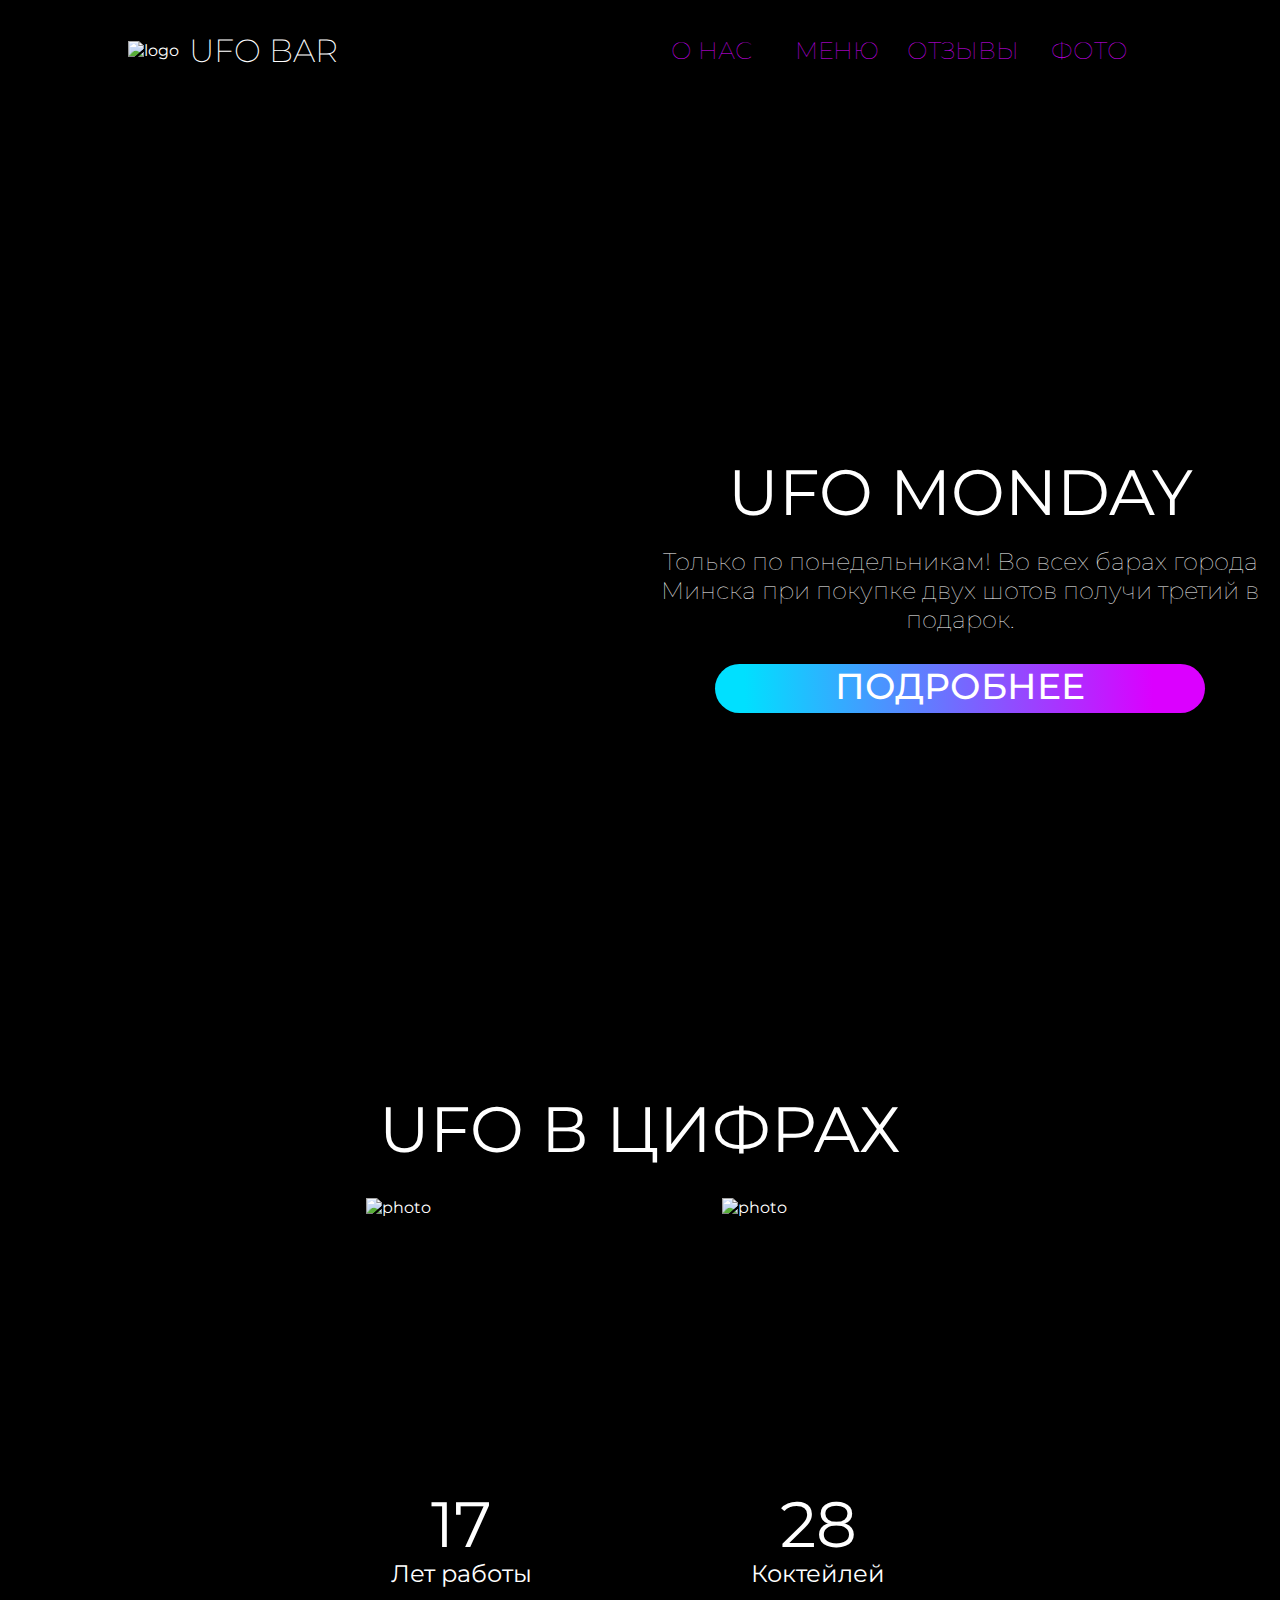
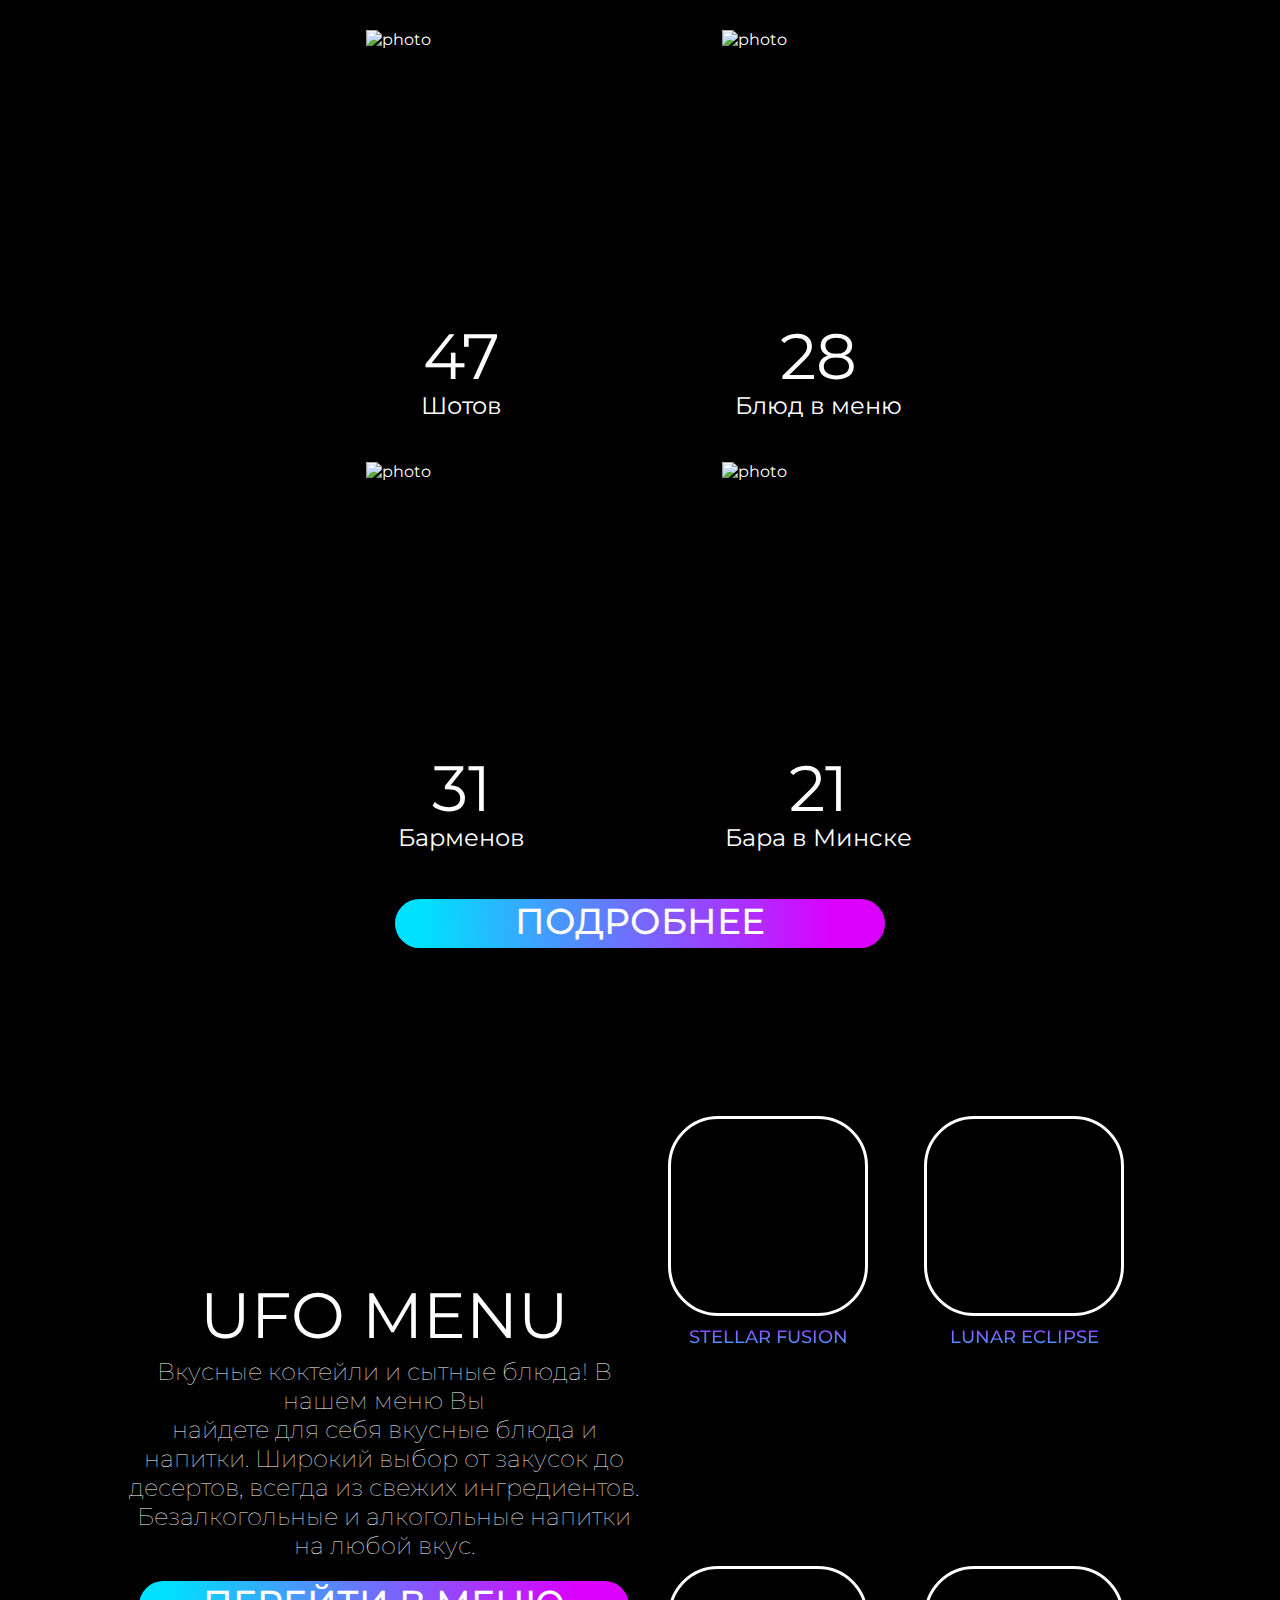
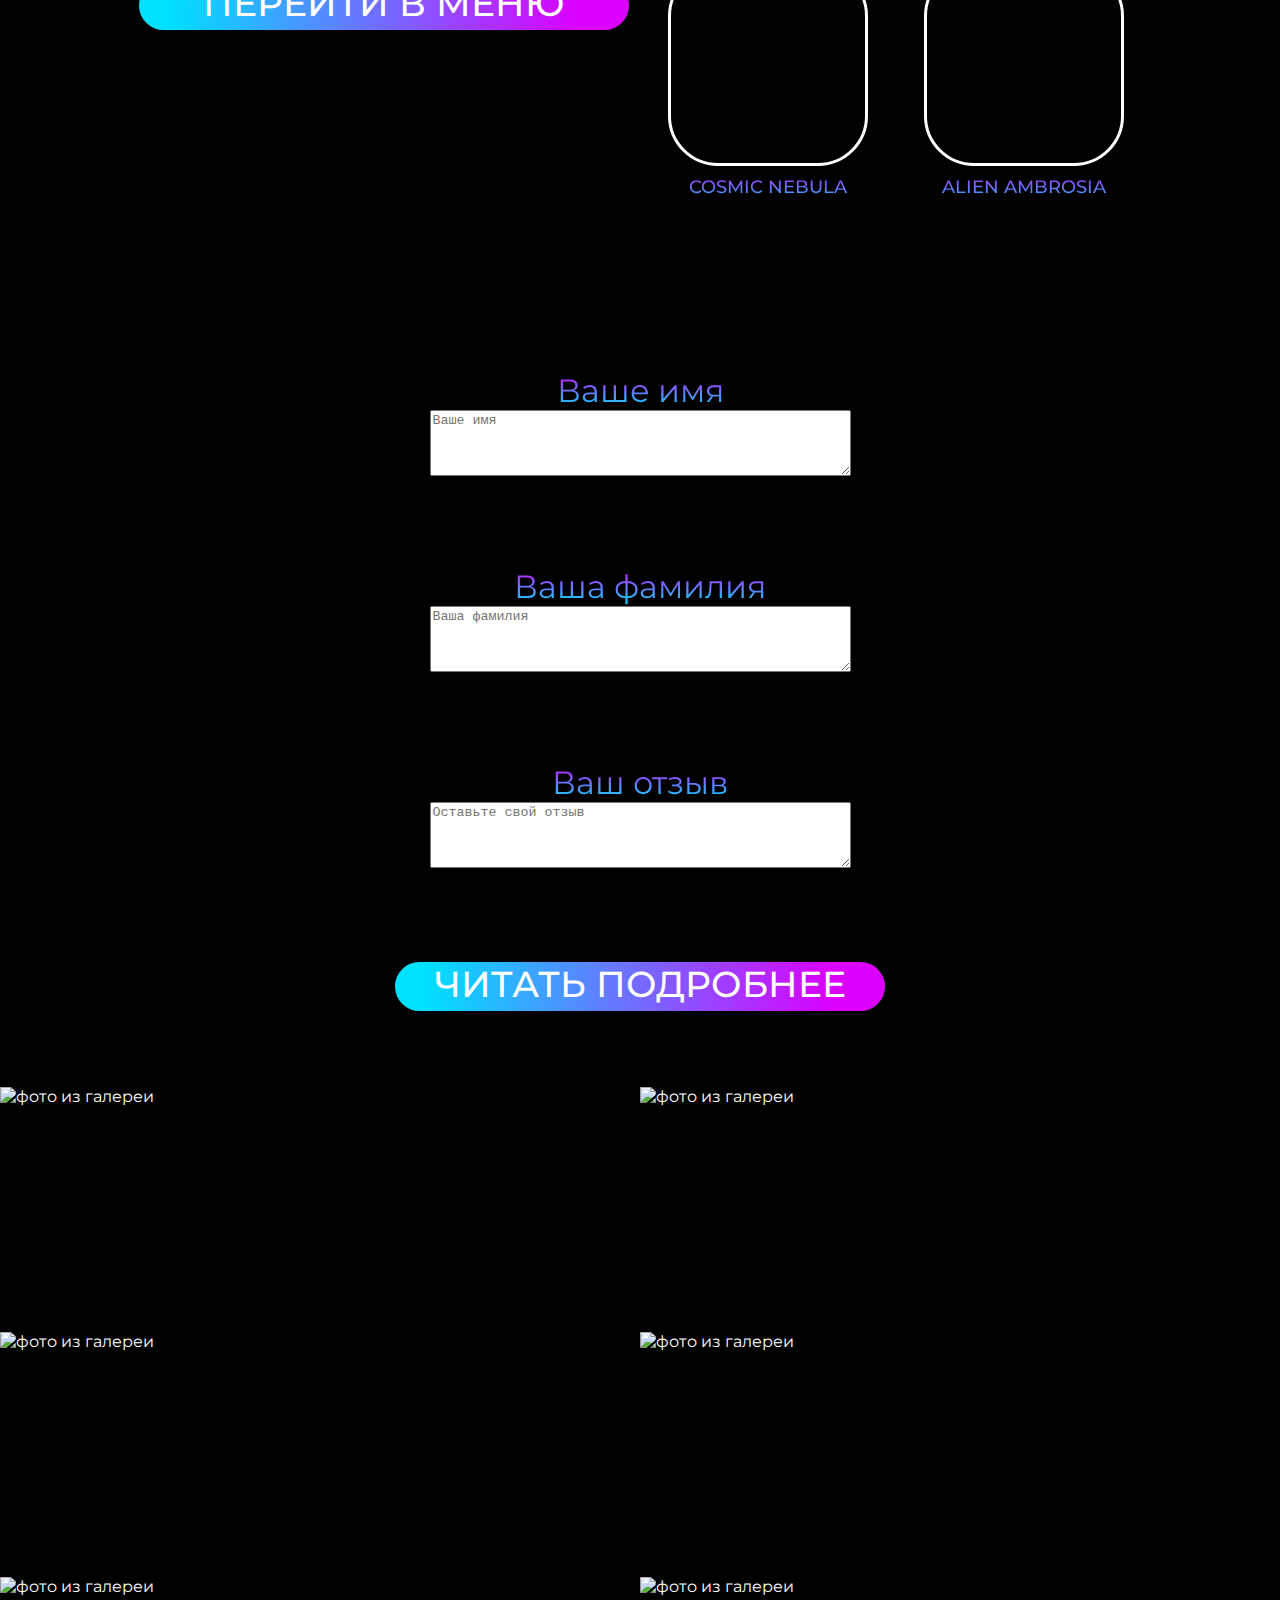
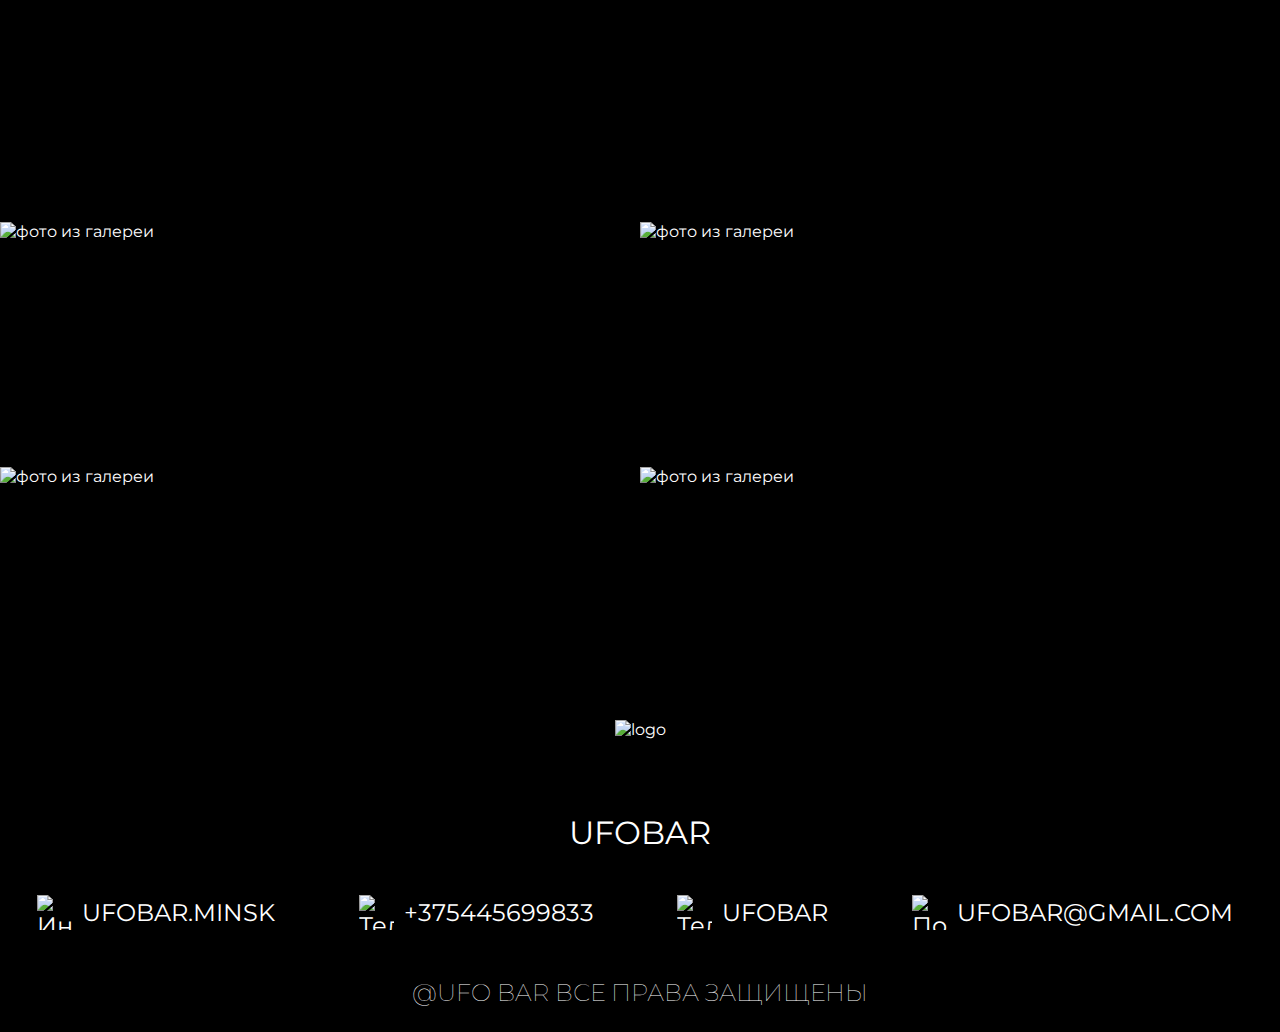
==== commit 6d5a788e: "Update index.html" ====
--- a/index.html
+++ b/index.html
@@ -115,21 +115,24 @@
         <div class="new_feedback_container">
             <div class="feedback_container-item">
                 <div class="feedback_container-item-header">
-                    НЕЗЕМНОЙ ОПЫТ
-                </div>
-                <p class="feedback_container-item-texr">Неземной опыт! Коктейли были фантастическими, атмосфера удивительно космическая. Настоящее путешествие во Вселенную вкуса!</p>
+                    Ваше имя
+                </div>
+                <p class="feedback_container-item-texr"> <textarea name="feedback1" placeholder="Ваше имя" rows="4" cols="50"></textarea></p>
                 </div>
                 <div class="feedback_container-item">
                     <div class="feedback_container-item-header">
-                        ГАЛАКТИЧЕСКАЯ ЖЕМЧУЖИНА
+                        Ваша фамилия
                     </div>
-                    <p class="feedback_container-item-texr" >Бар НЛО - настоящая галактическая жемчужина! Инновационные коктейли и футуристический дизайн создают неповторимую атмосферу.</p>
+                    <p class="feedback_container-item-texr" ><textarea name="feedback2" placeholder="Ваша фамилия" rows="4" cols="50"></textarea></p>
                 </div>
                 <div class="feedback_container-item">
                     <div class="feedback_container-item-header">
-                        ВНИМАНИЕ К ДЕТАЛЯМ
+                        Ваш отзыв
                     </div>
-                    <p class="feedback_container-item-texr">Ошеломляющие коктейли и фантастическая сервировка. Все внимание к деталям. Один из самых захватывающих баров, где я был!</p>
+                    <p class="feedback_container-item-texr"><textarea name="feedback3" placeholder="Оставьте свой отзыв" rows="4" cols="50"></textarea></p>
+                </div>
+                <div class="feedback_container-item">
+                    <button type="submit">Отправить</button>
                 </div>
         </div>
         <div class="btn_container"><a class="button" href="../HTML/feedback.html">ЧИТАТЬ ПОДРОБНЕЕ</a></div>
@@ -202,4 +205,4 @@
         });
       </script>
 </body>
-</html>+</html>
--- a/CSS/styles.css
+++ b/CSS/styles.css
@@ -4,6 +4,11 @@
     color: inherit;
     text-decoration: none;
     cursor: pointer;
+  }
+
+  footer a
+  {
+    display: flex;
   }
 .content_wrapper {
     overflow-x: hidden; 
@@ -724,7 +729,7 @@
 
 .new_feedback_container
 {
-    width: 90%;
+    width: 100%;
     height: 534px;
     display: flex;
     flex-direction: column;
@@ -855,7 +860,7 @@
 .feedback_container
 {
     height: auto;
-    width: 100%;
+    width: 90%;
     justify-content: center;
 }
 .feedback_container .feedback_container-item
@@ -1126,8 +1131,8 @@
 {
    .feedback_container
    {
-    margin-left: 10px;
-    margin-right: 10px;
+    padding-left: 5%;
+    padding-right: 5%;
    } 
 .menudiv
 {
@@ -1319,6 +1324,21 @@
 {
     font-size: 48px; 
 }
+
+.new_feedback_container .feedback_container-item
+{
+    height: fit-content;
+}
+.new_feedback_container
+{
+    height: fit-content;
+}
+
+.feedback_preview
+{
+    height: fit-content;
+}
+
 }
 
 @media only screen and (max-width: 496px)
@@ -1331,7 +1351,7 @@
     .ufoinfo .maindiv_header
     {
         width: 100%;
-        font-size: 28px;
+        font-size: 34px;
     }
     .maindiv .maindiv_header
     {
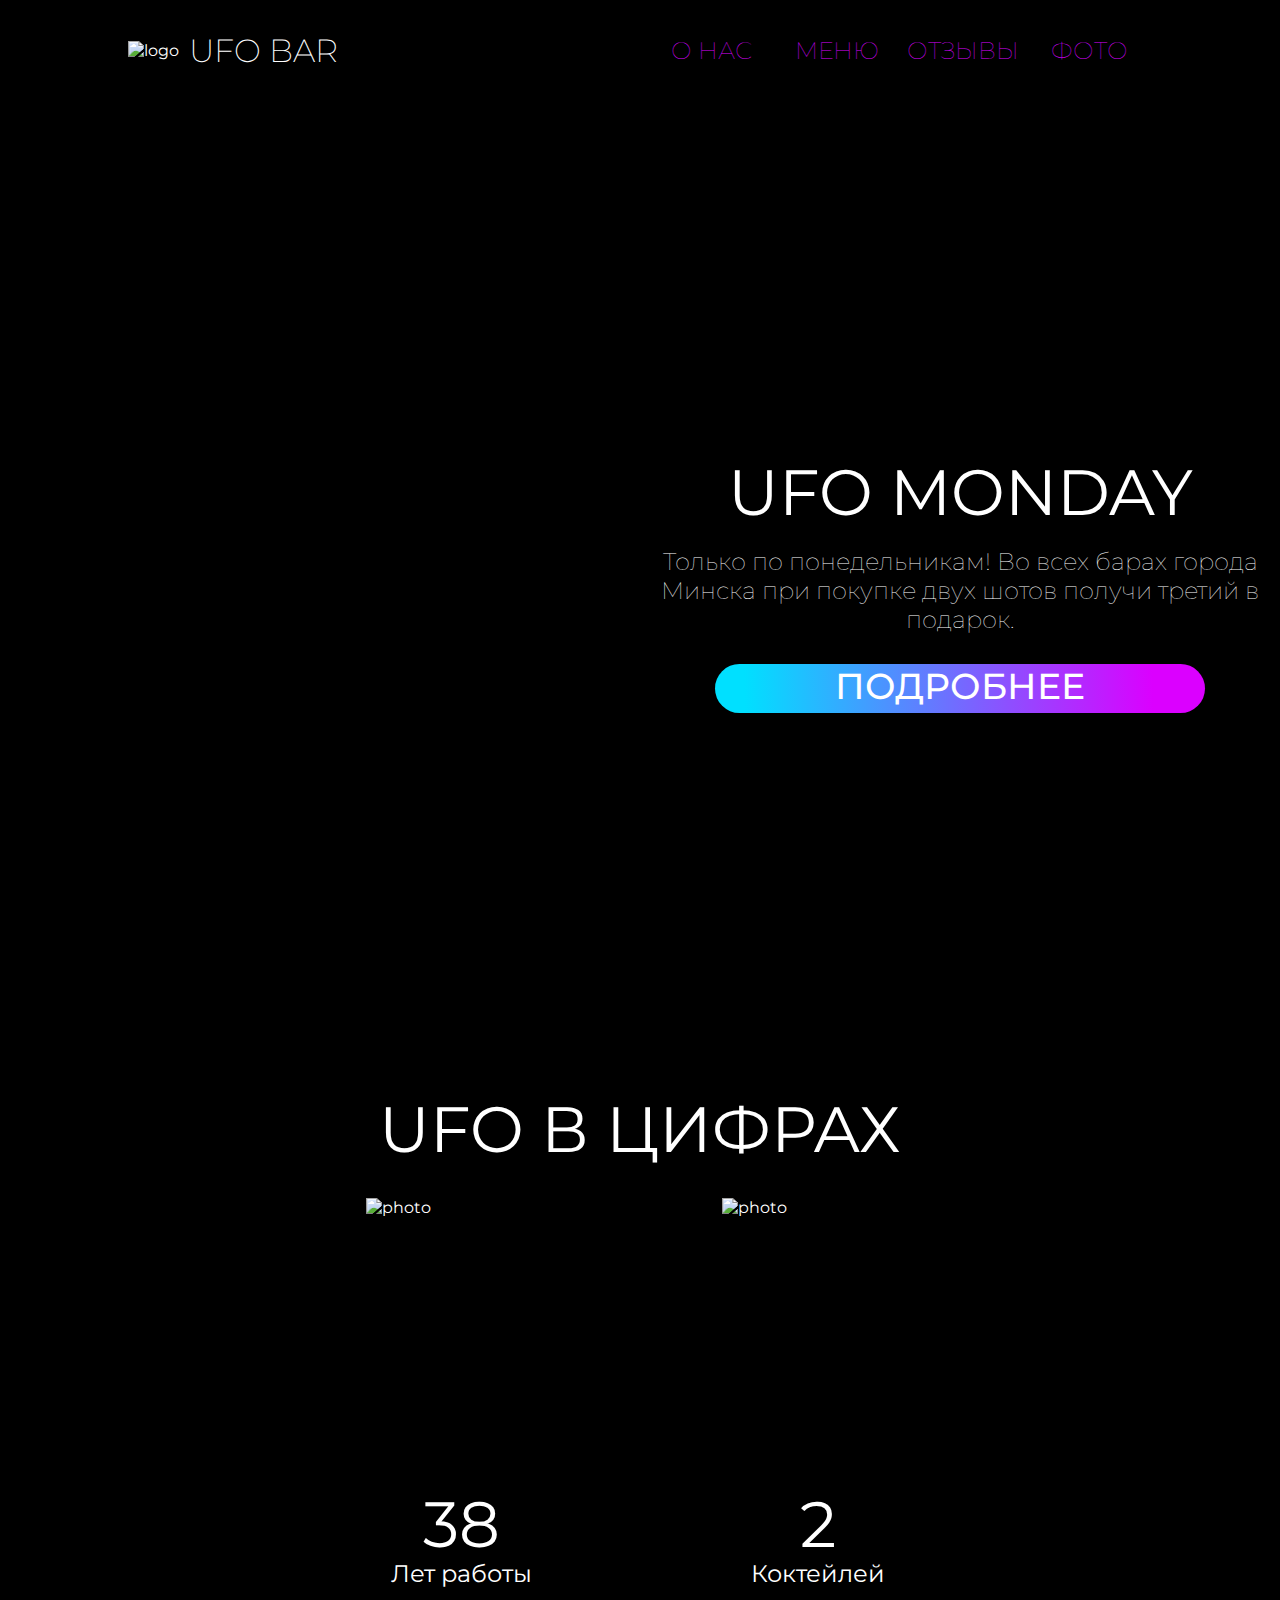
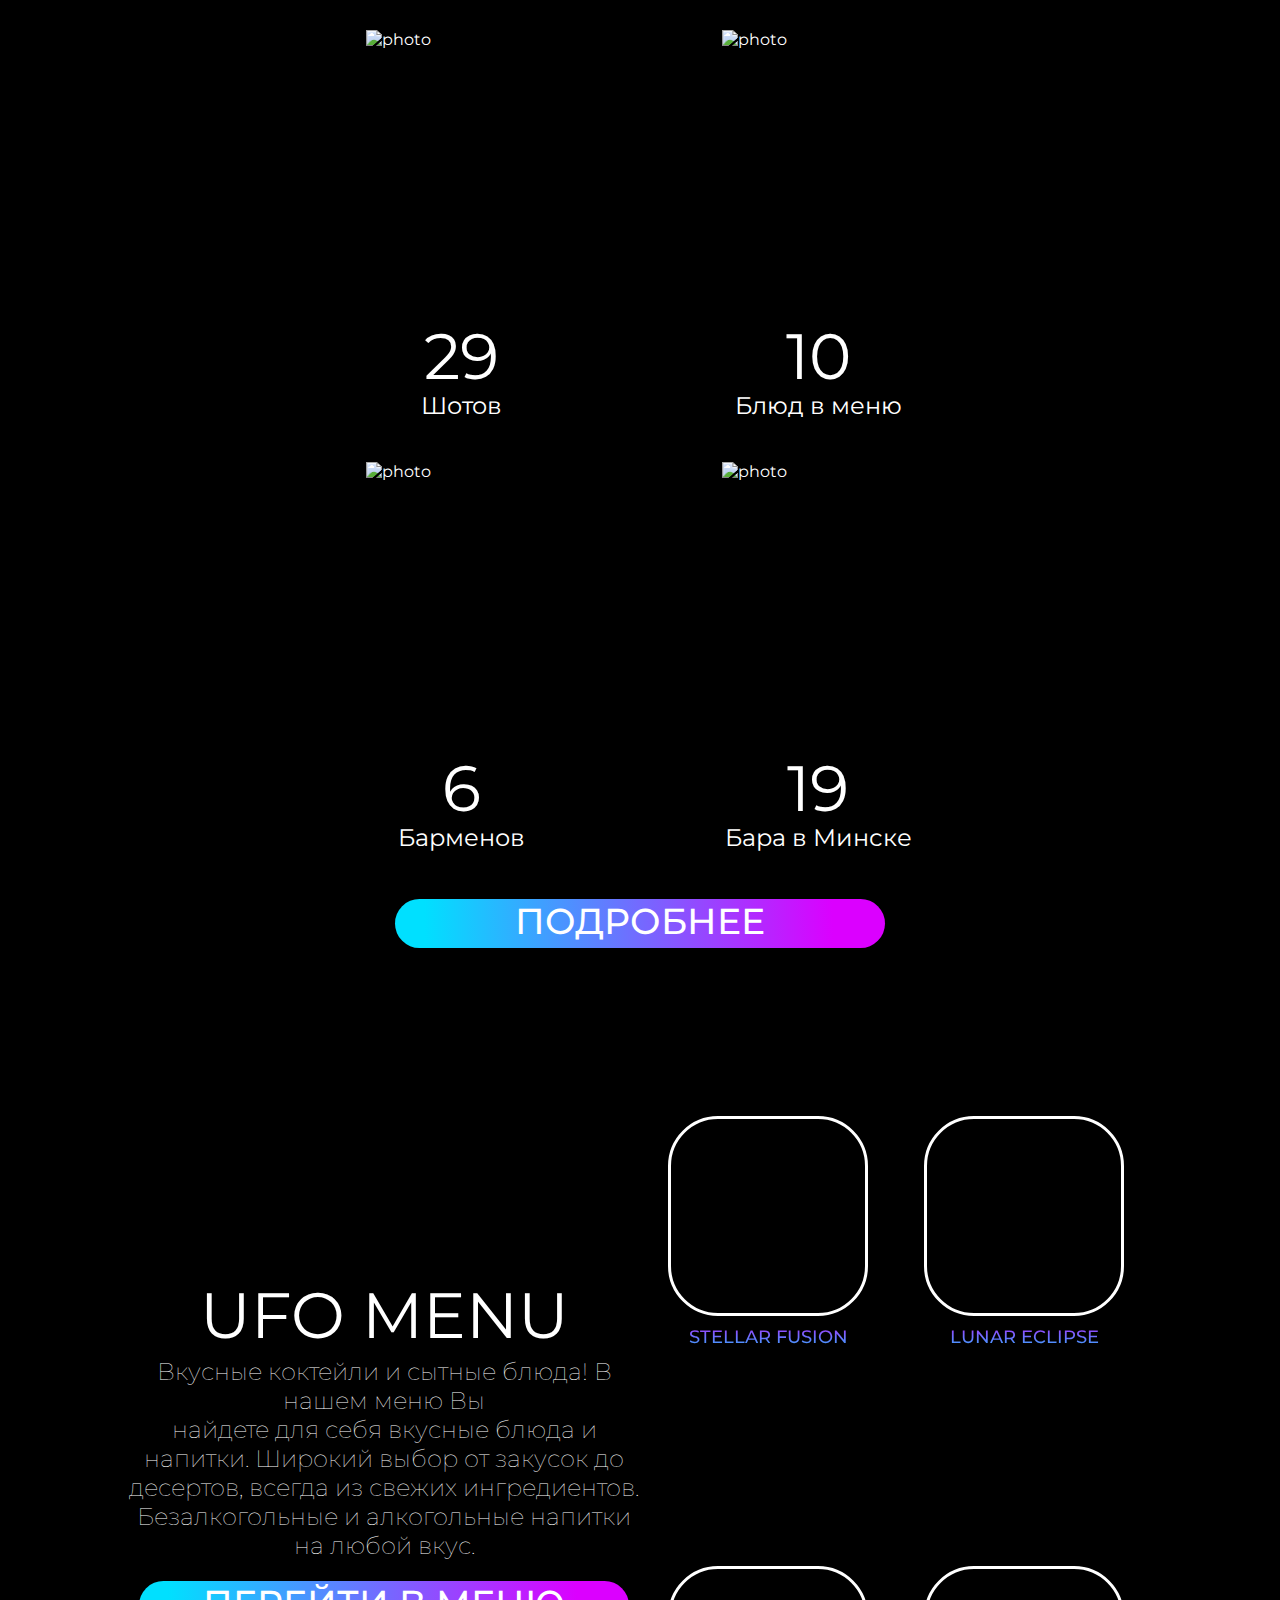
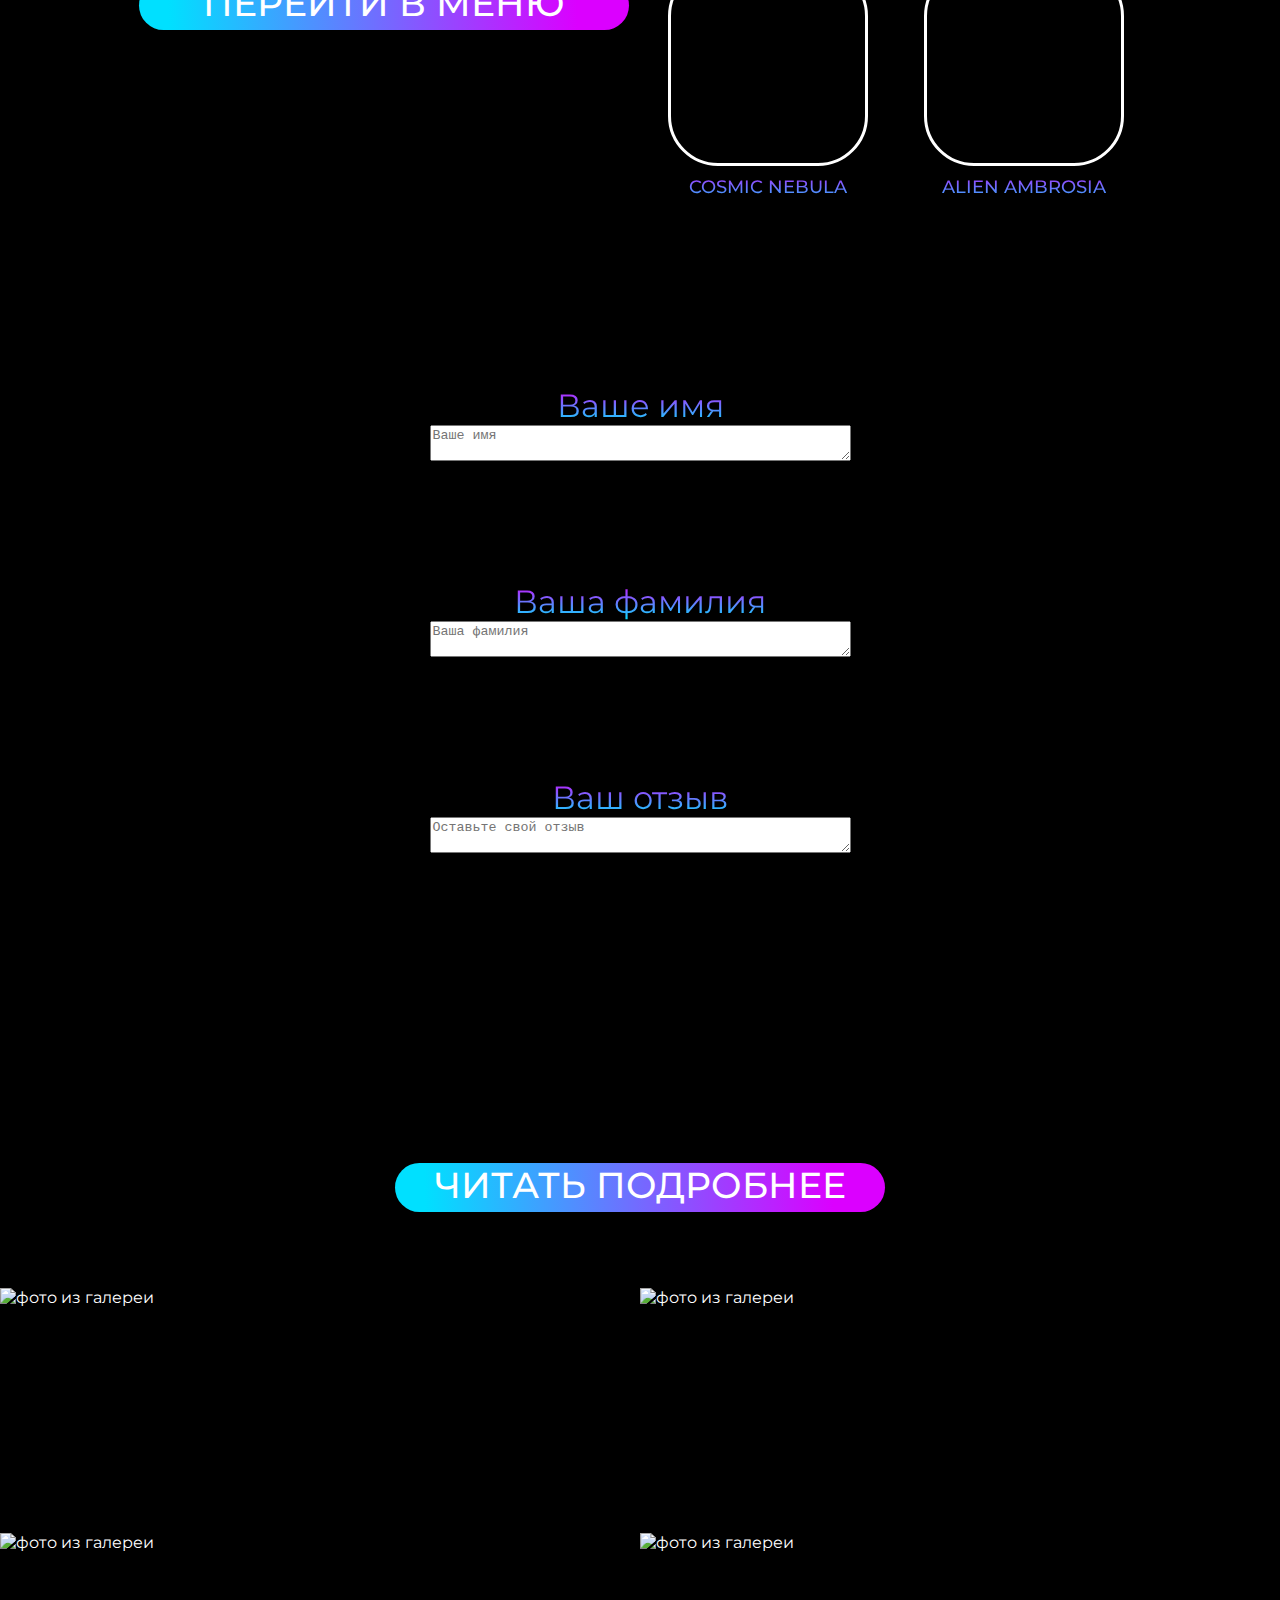
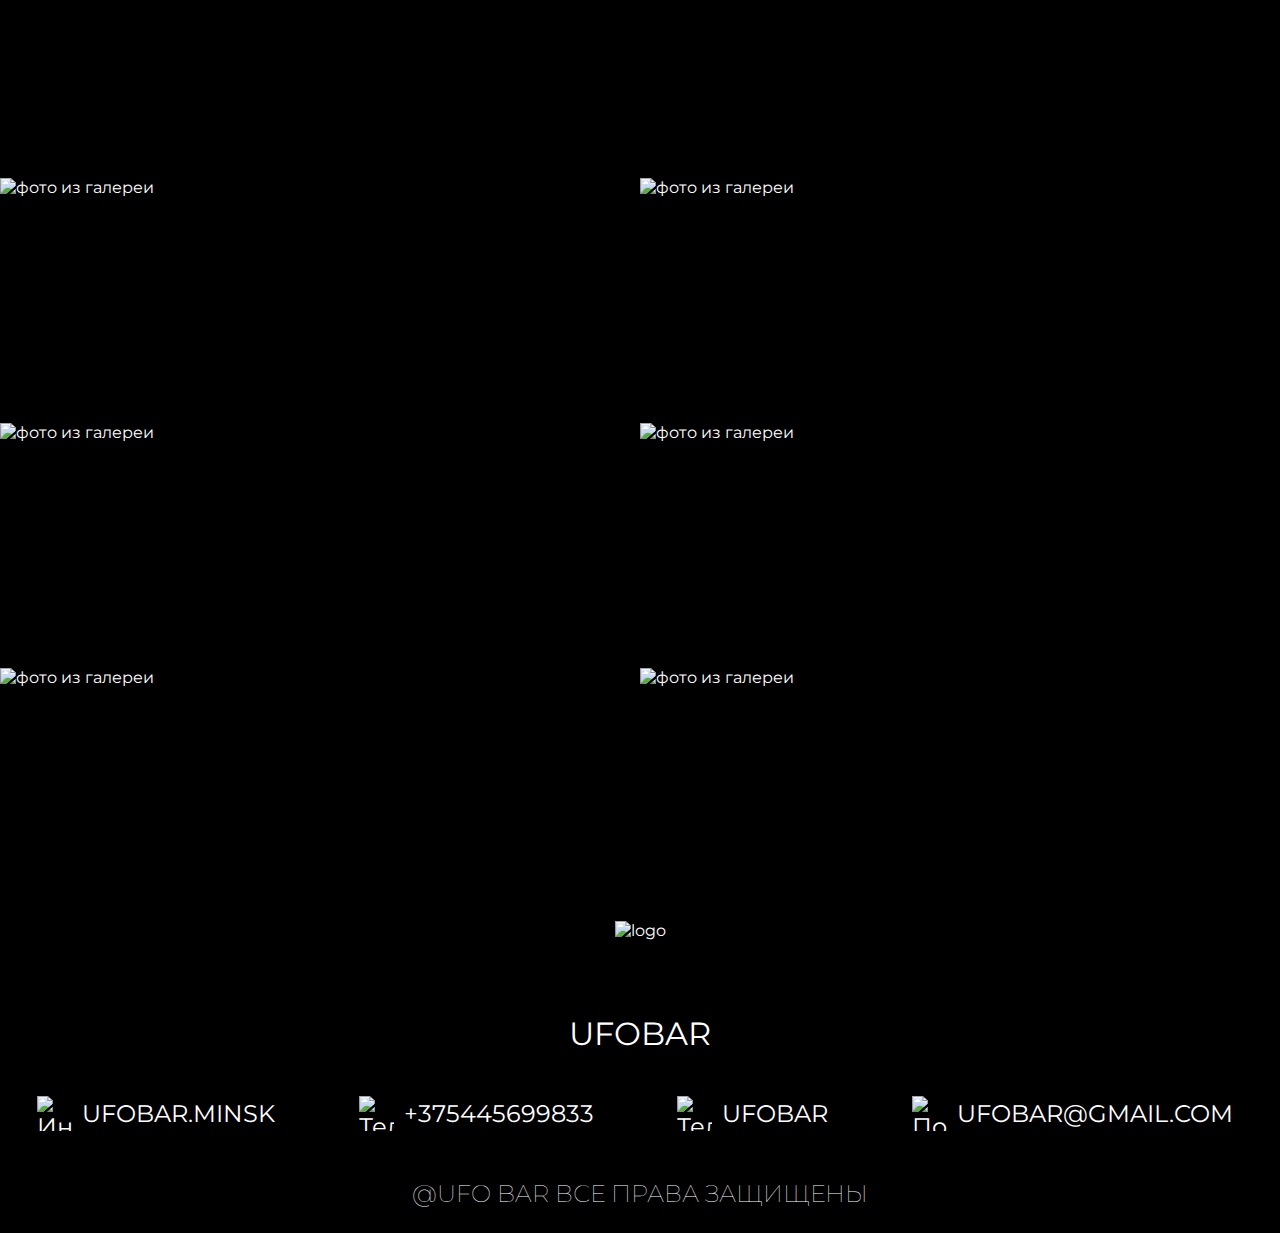
==== commit d3d4dd0a: "Update index.html" ====
--- a/index.html
+++ b/index.html
@@ -117,23 +117,24 @@
                 <div class="feedback_container-item-header">
                     Ваше имя
                 </div>
-                <p class="feedback_container-item-texr"> <textarea name="feedback1" placeholder="Ваше имя" rows="4" cols="50"></textarea></p>
+                <p class="feedback_container-item-texr"> <textarea name="feedback1" placeholder="Ваше имя" rows="2" cols="50"></textarea></p>
                 </div>
                 <div class="feedback_container-item">
                     <div class="feedback_container-item-header">
                         Ваша фамилия
                     </div>
-                    <p class="feedback_container-item-texr" ><textarea name="feedback2" placeholder="Ваша фамилия" rows="4" cols="50"></textarea></p>
+                    <p class="feedback_container-item-texr" ><textarea name="feedback2" placeholder="Ваша фамилия" rows="2" cols="50"></textarea></p>
                 </div>
                 <div class="feedback_container-item">
                     <div class="feedback_container-item-header">
                         Ваш отзыв
                     </div>
-                    <p class="feedback_container-item-texr"><textarea name="feedback3" placeholder="Оставьте свой отзыв" rows="4" cols="50"></textarea></p>
+                    <p class="feedback_container-item-texr"><textarea name="feedback3" placeholder="Оставьте свой отзыв" rows="2" cols="50"></textarea></p>
                 </div>
                 <div class="feedback_container-item">
                     <button type="submit">Отправить</button>
                 </div>
+        </div>
         </div>
         <div class="btn_container"><a class="button" href="../HTML/feedback.html">ЧИТАТЬ ПОДРОБНЕЕ</a></div>
     </div>
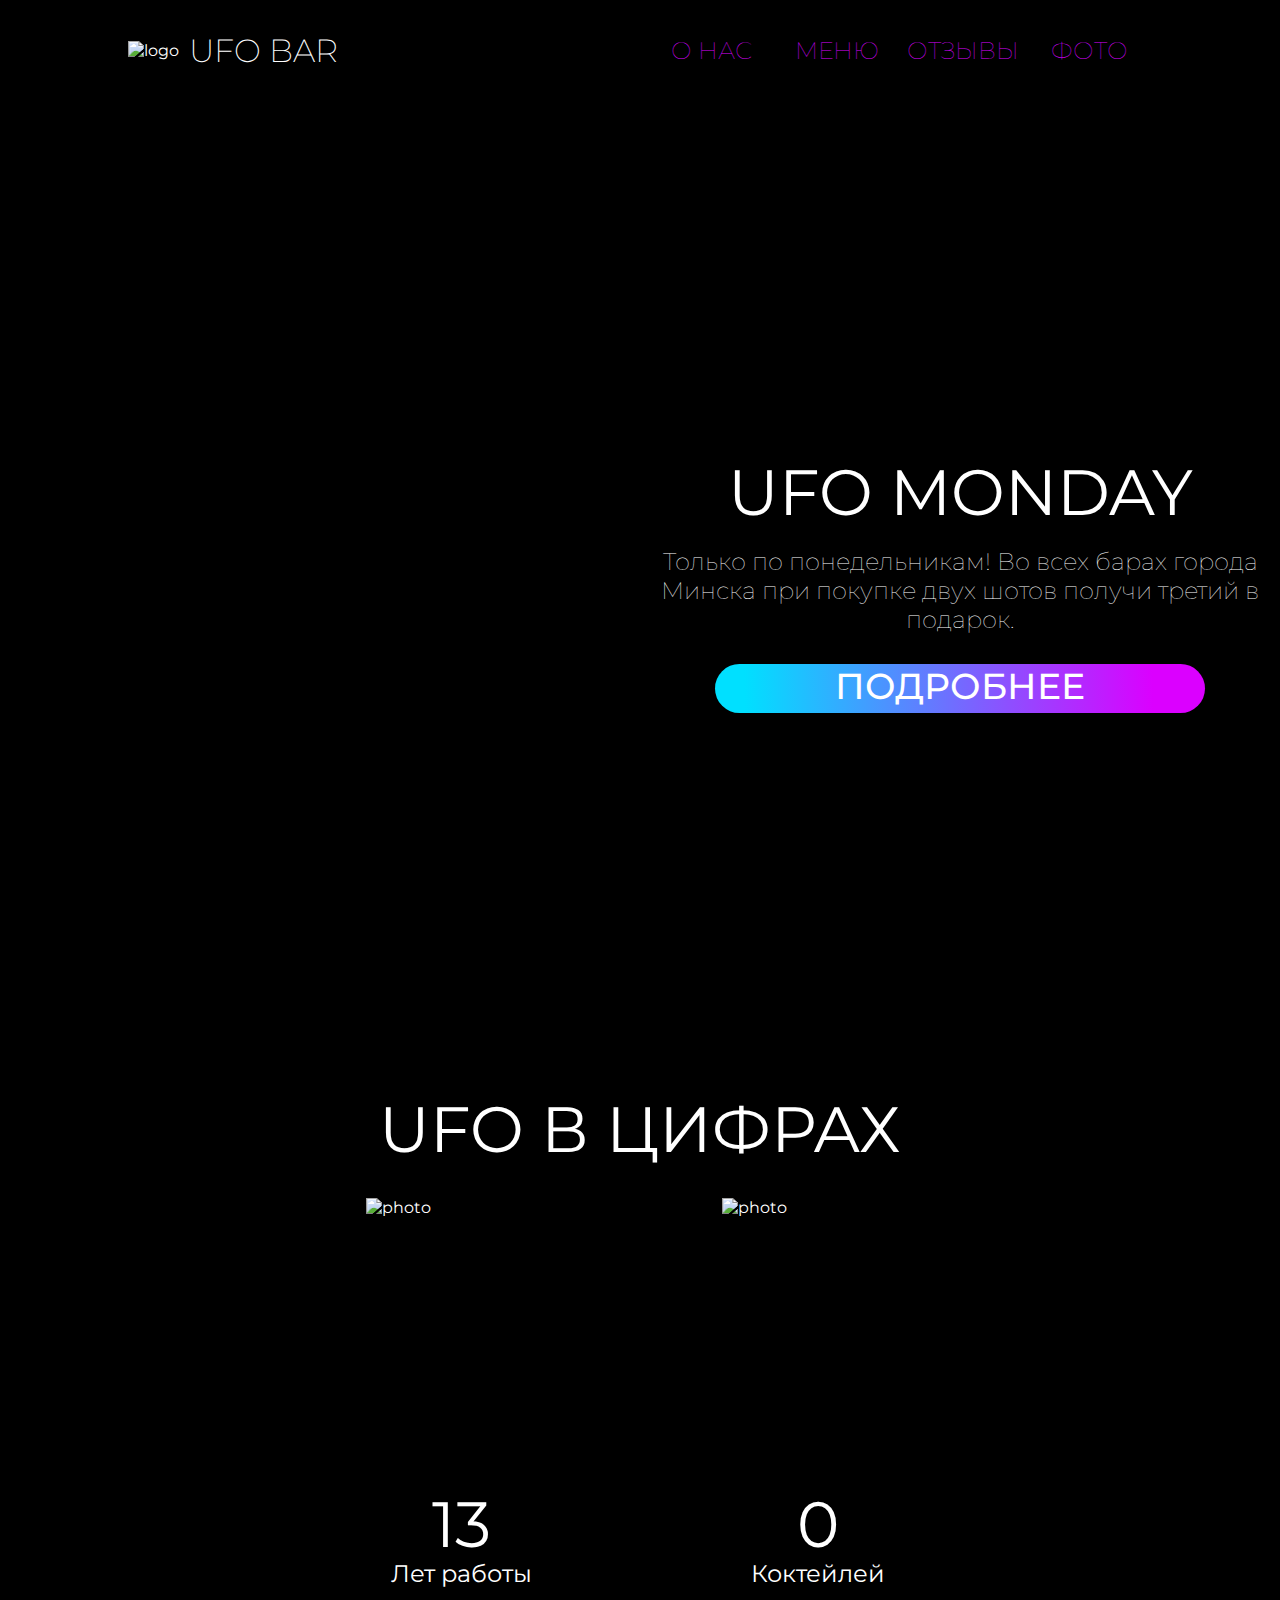
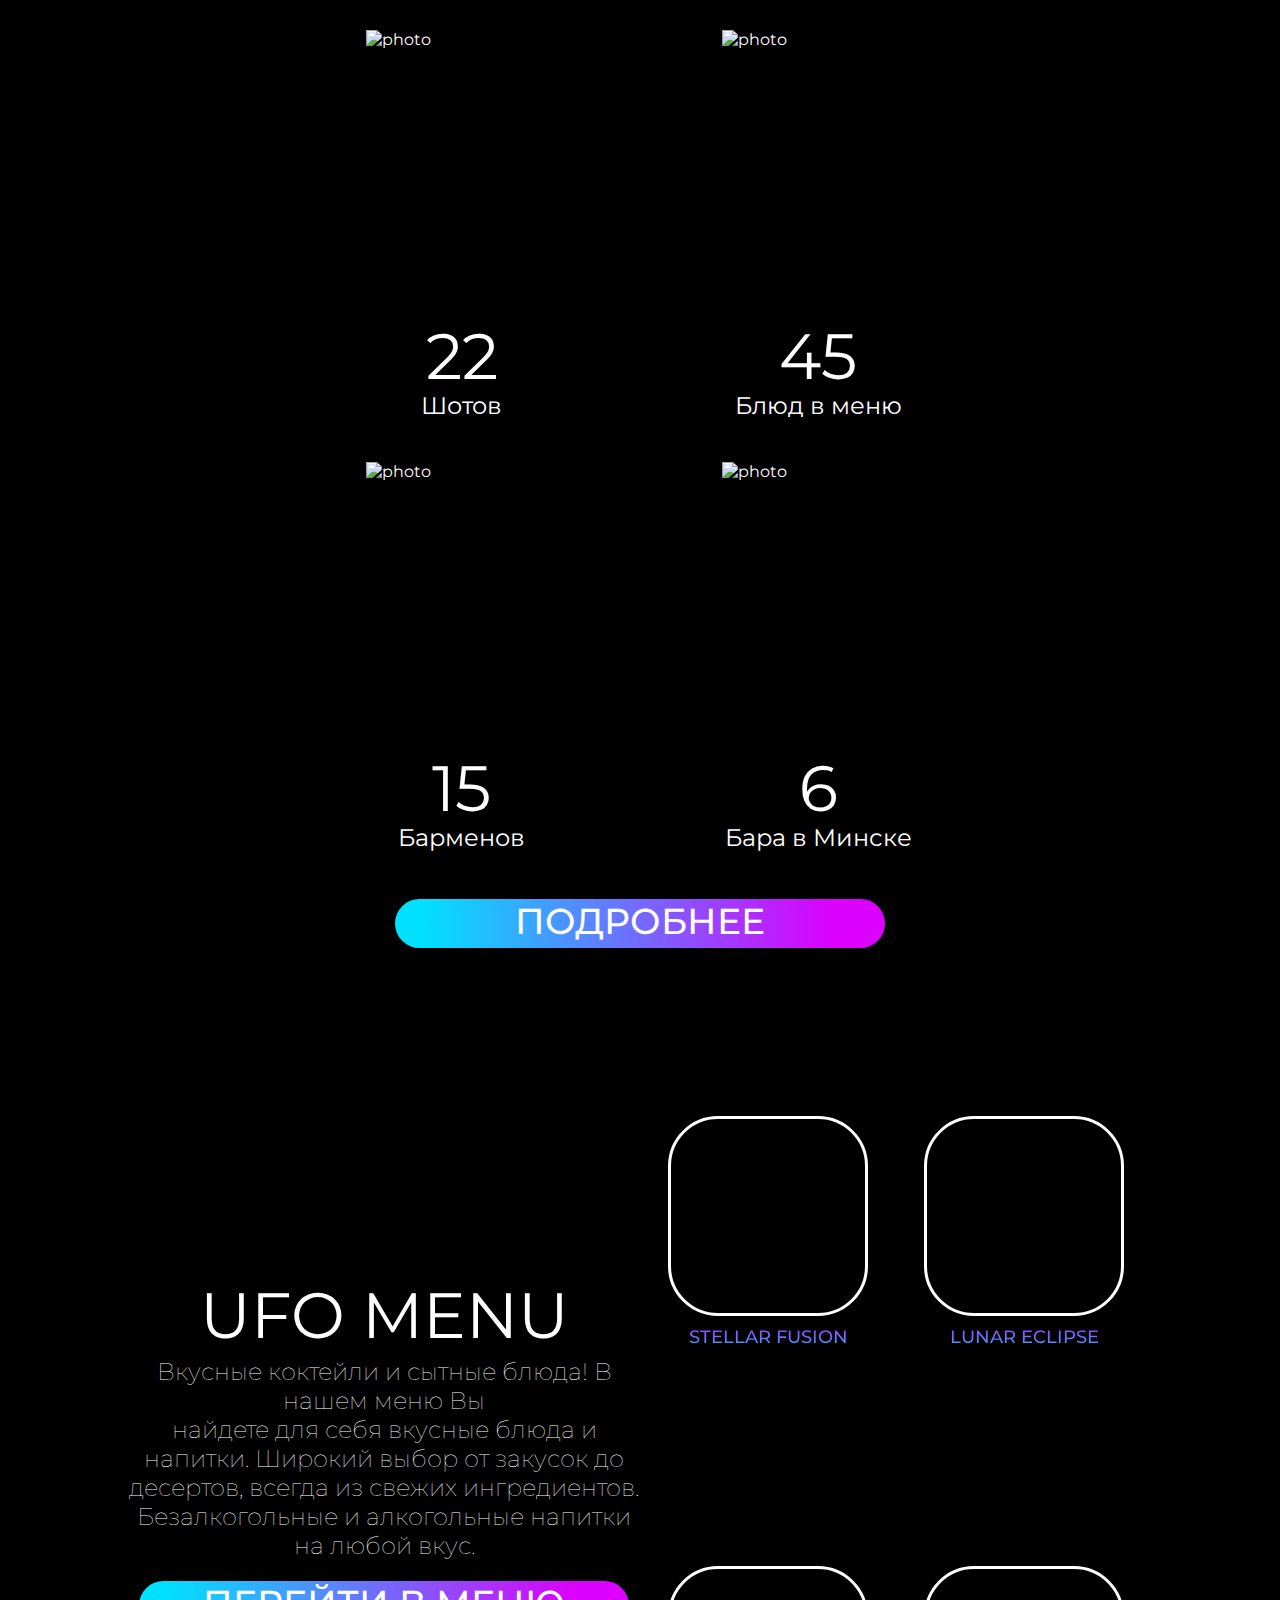
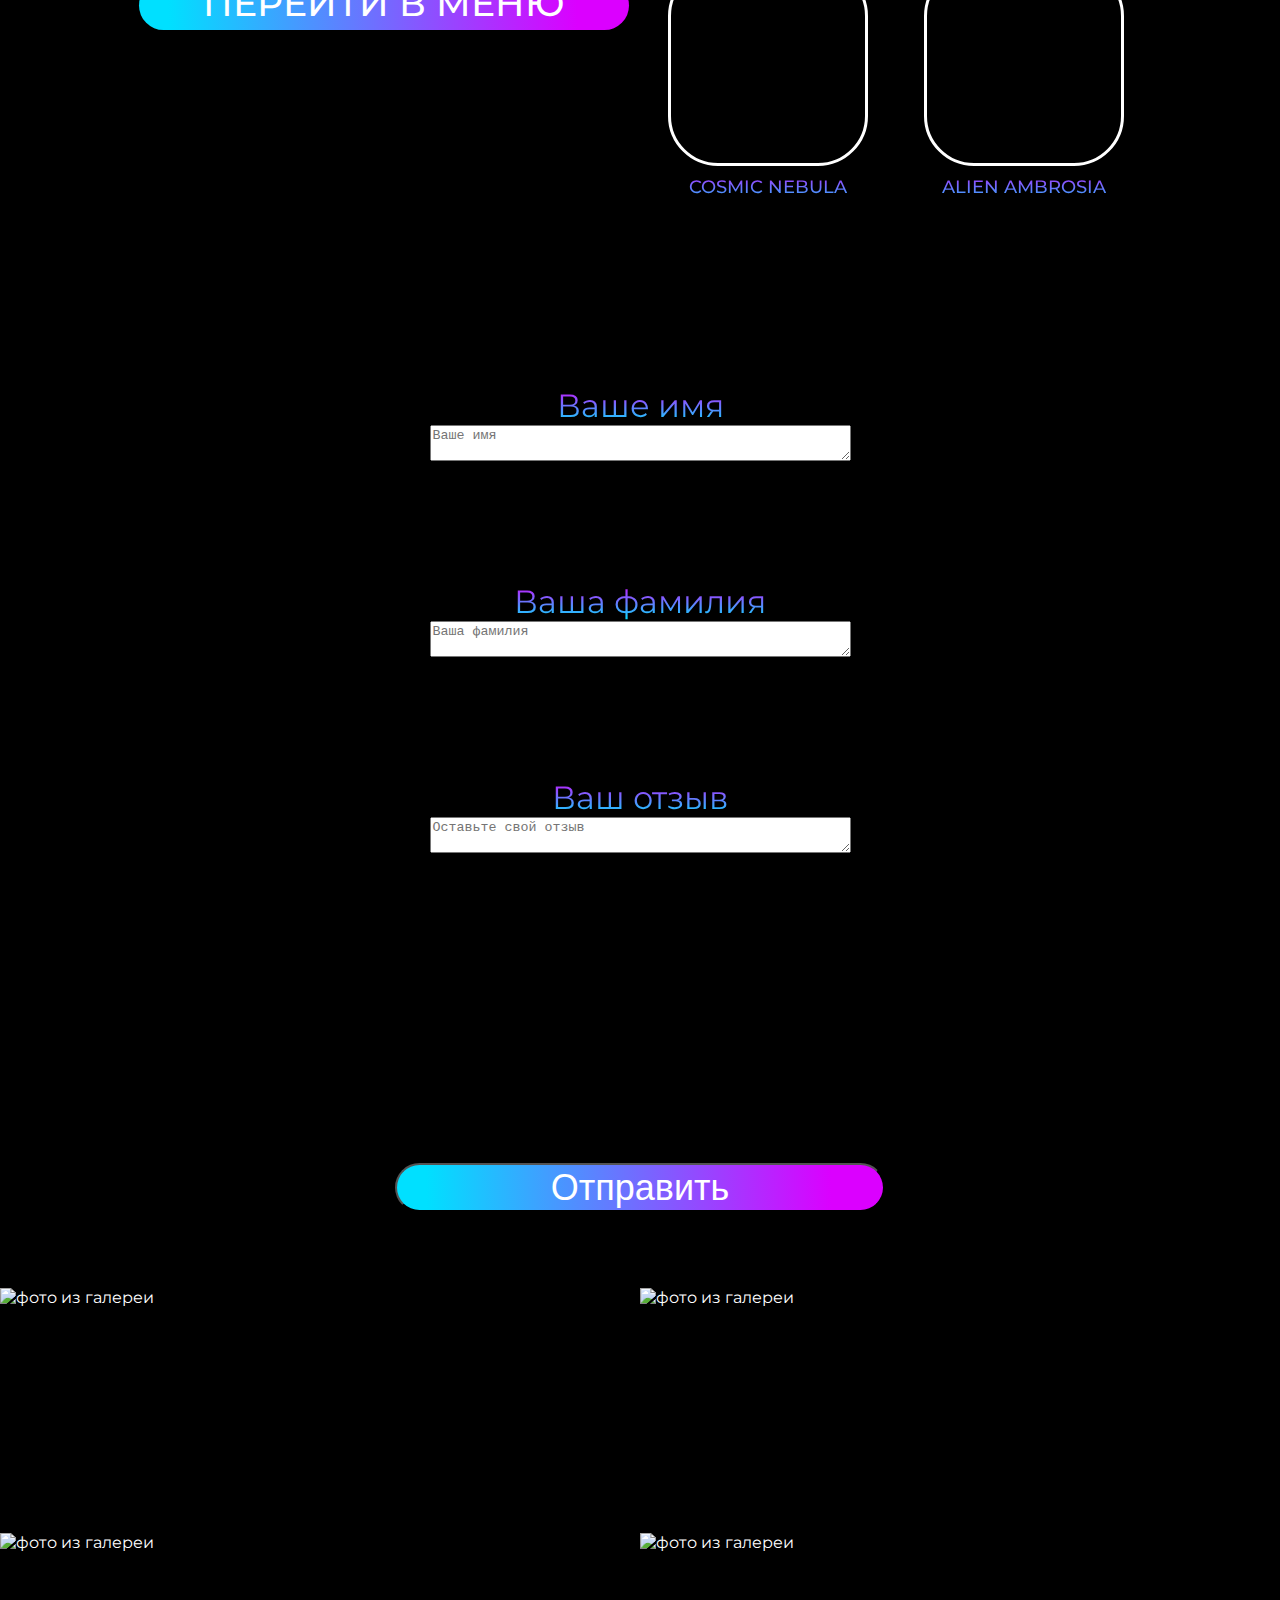
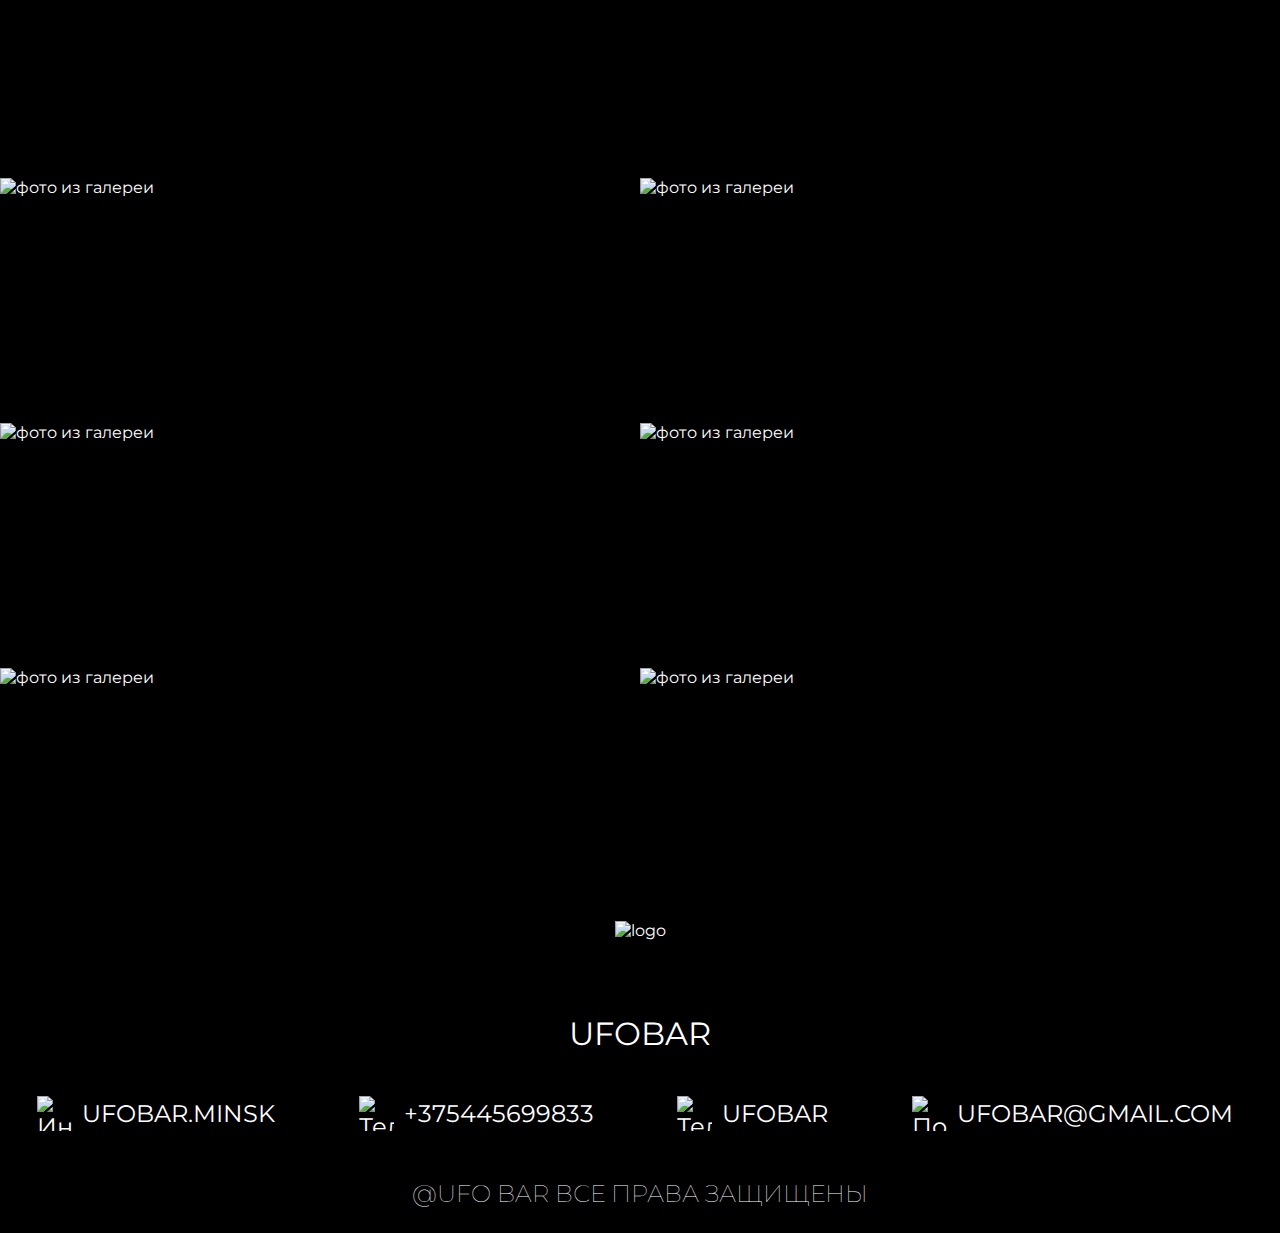
==== commit 251ddc97: "Update index.html" ====
--- a/index.html
+++ b/index.html
@@ -131,12 +131,11 @@
                     </div>
                     <p class="feedback_container-item-texr"><textarea name="feedback3" placeholder="Оставьте свой отзыв" rows="2" cols="50"></textarea></p>
                 </div>
-                <div class="feedback_container-item">
-                    <button type="submit">Отправить</button>
-                </div>
-        </div>
-        </div>
-        <div class="btn_container"><a class="button" href="../HTML/feedback.html">ЧИТАТЬ ПОДРОБНЕЕ</a></div>
+        </div>
+        </div>
+        <div class="btn_container">
+            <button class="button" type="button" onclick="window.location.href='../HTML/feedback.html';">Отправить</button>
+        </div>
     </div>
     <div class="gallary">
         <img src="../Фотографии/GalleryMain/(1).png" alt="фото из галереи">
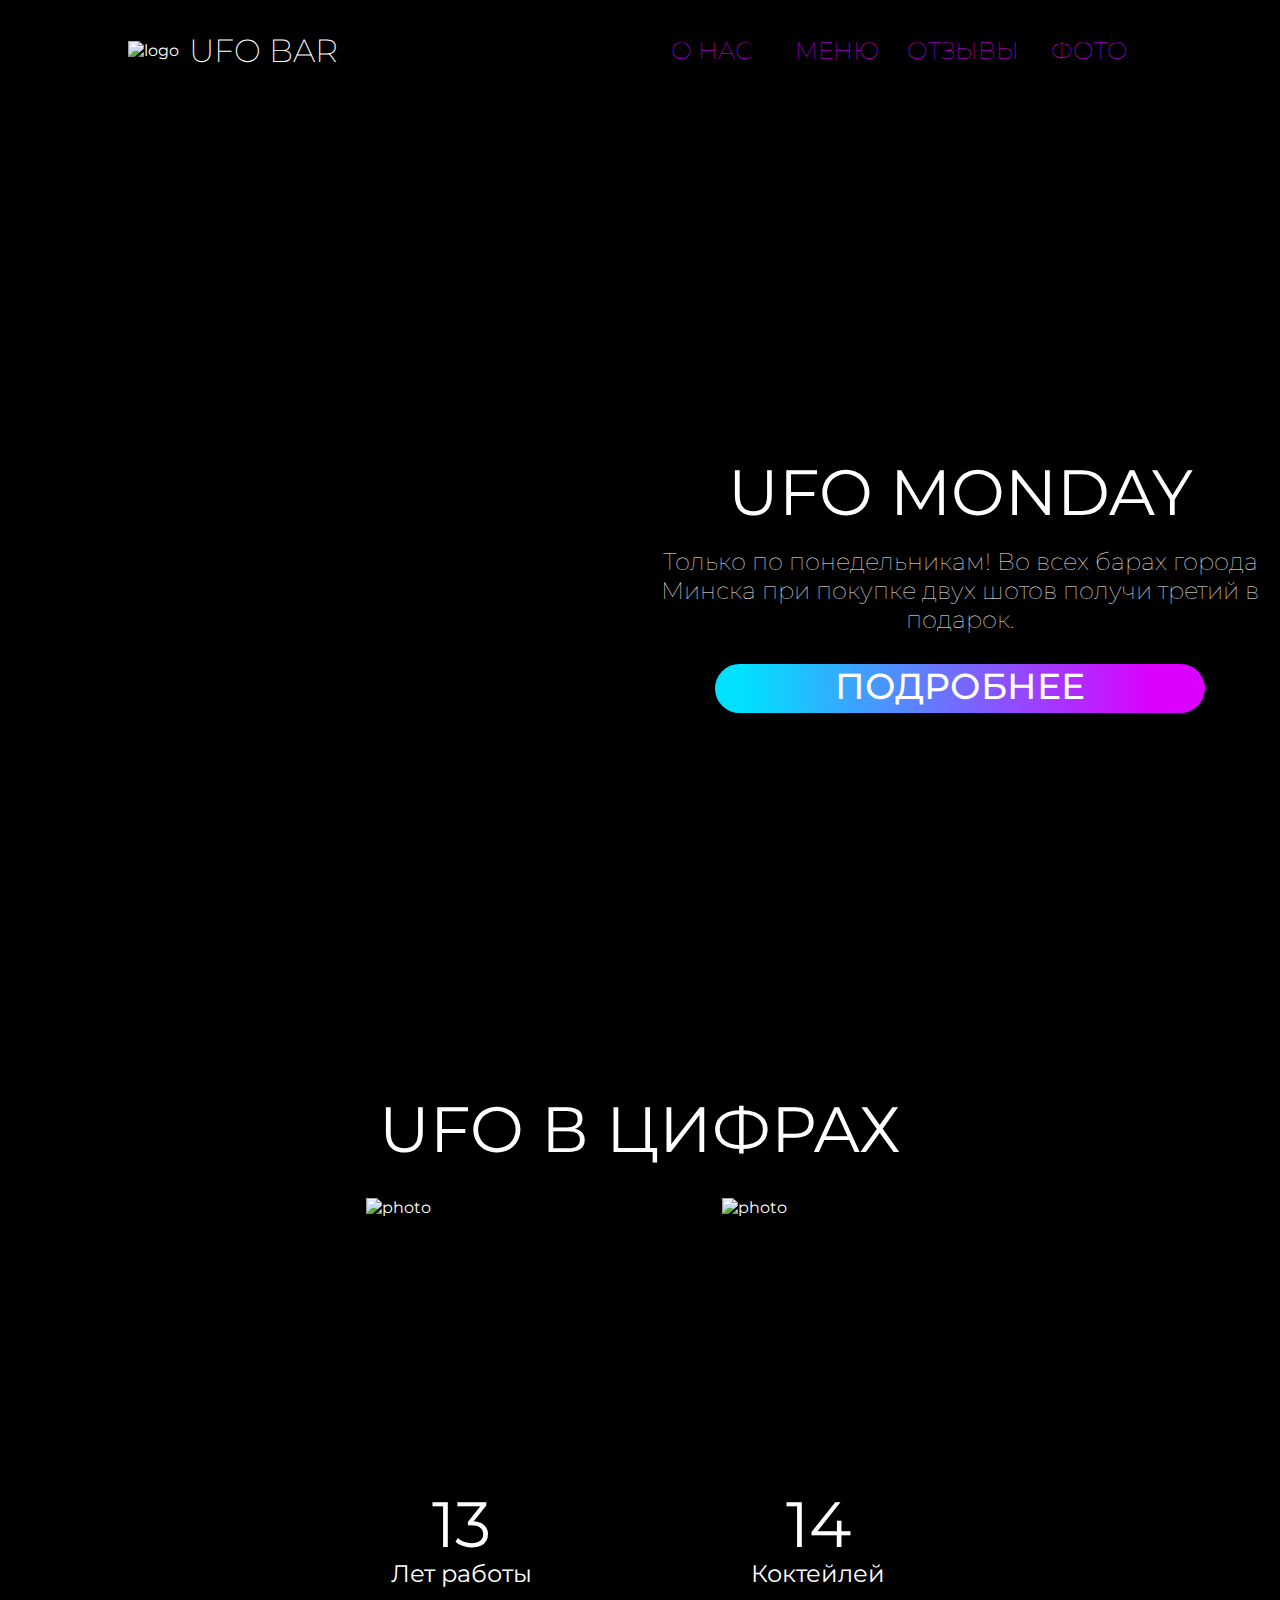
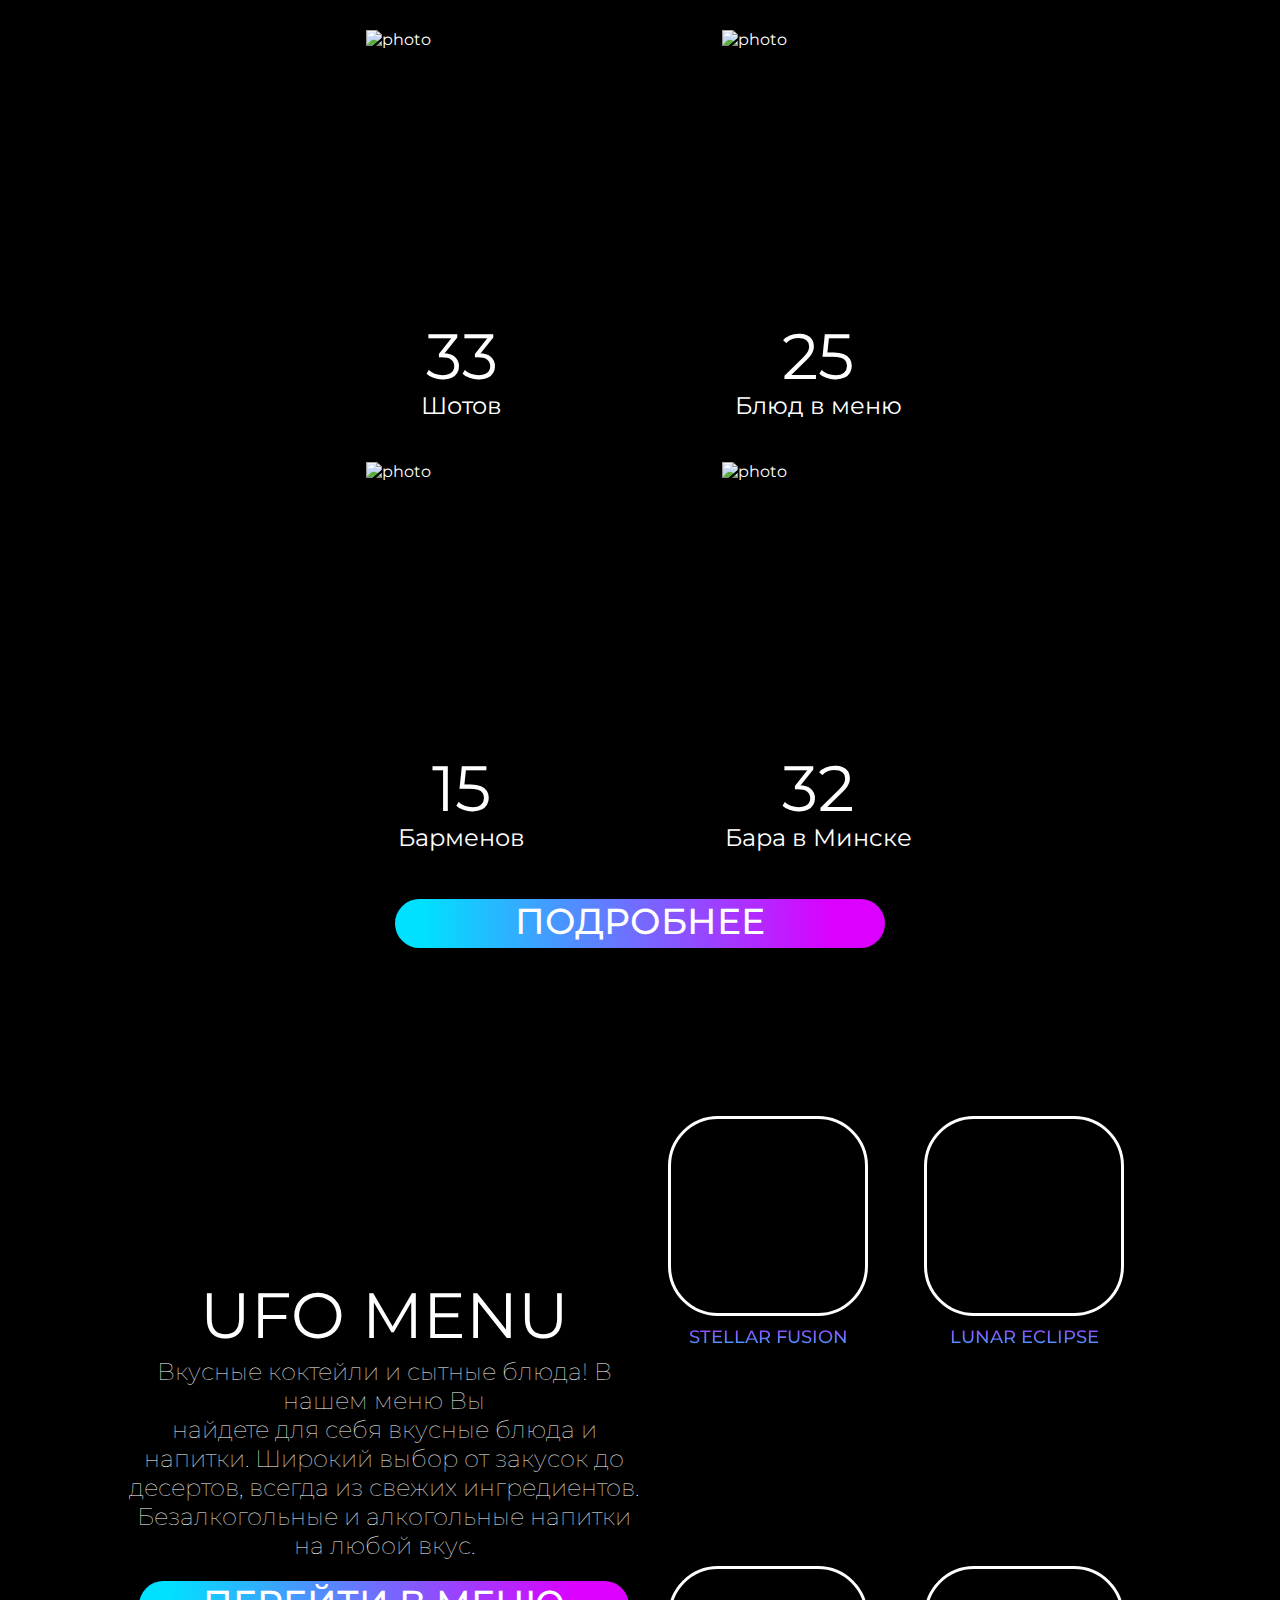
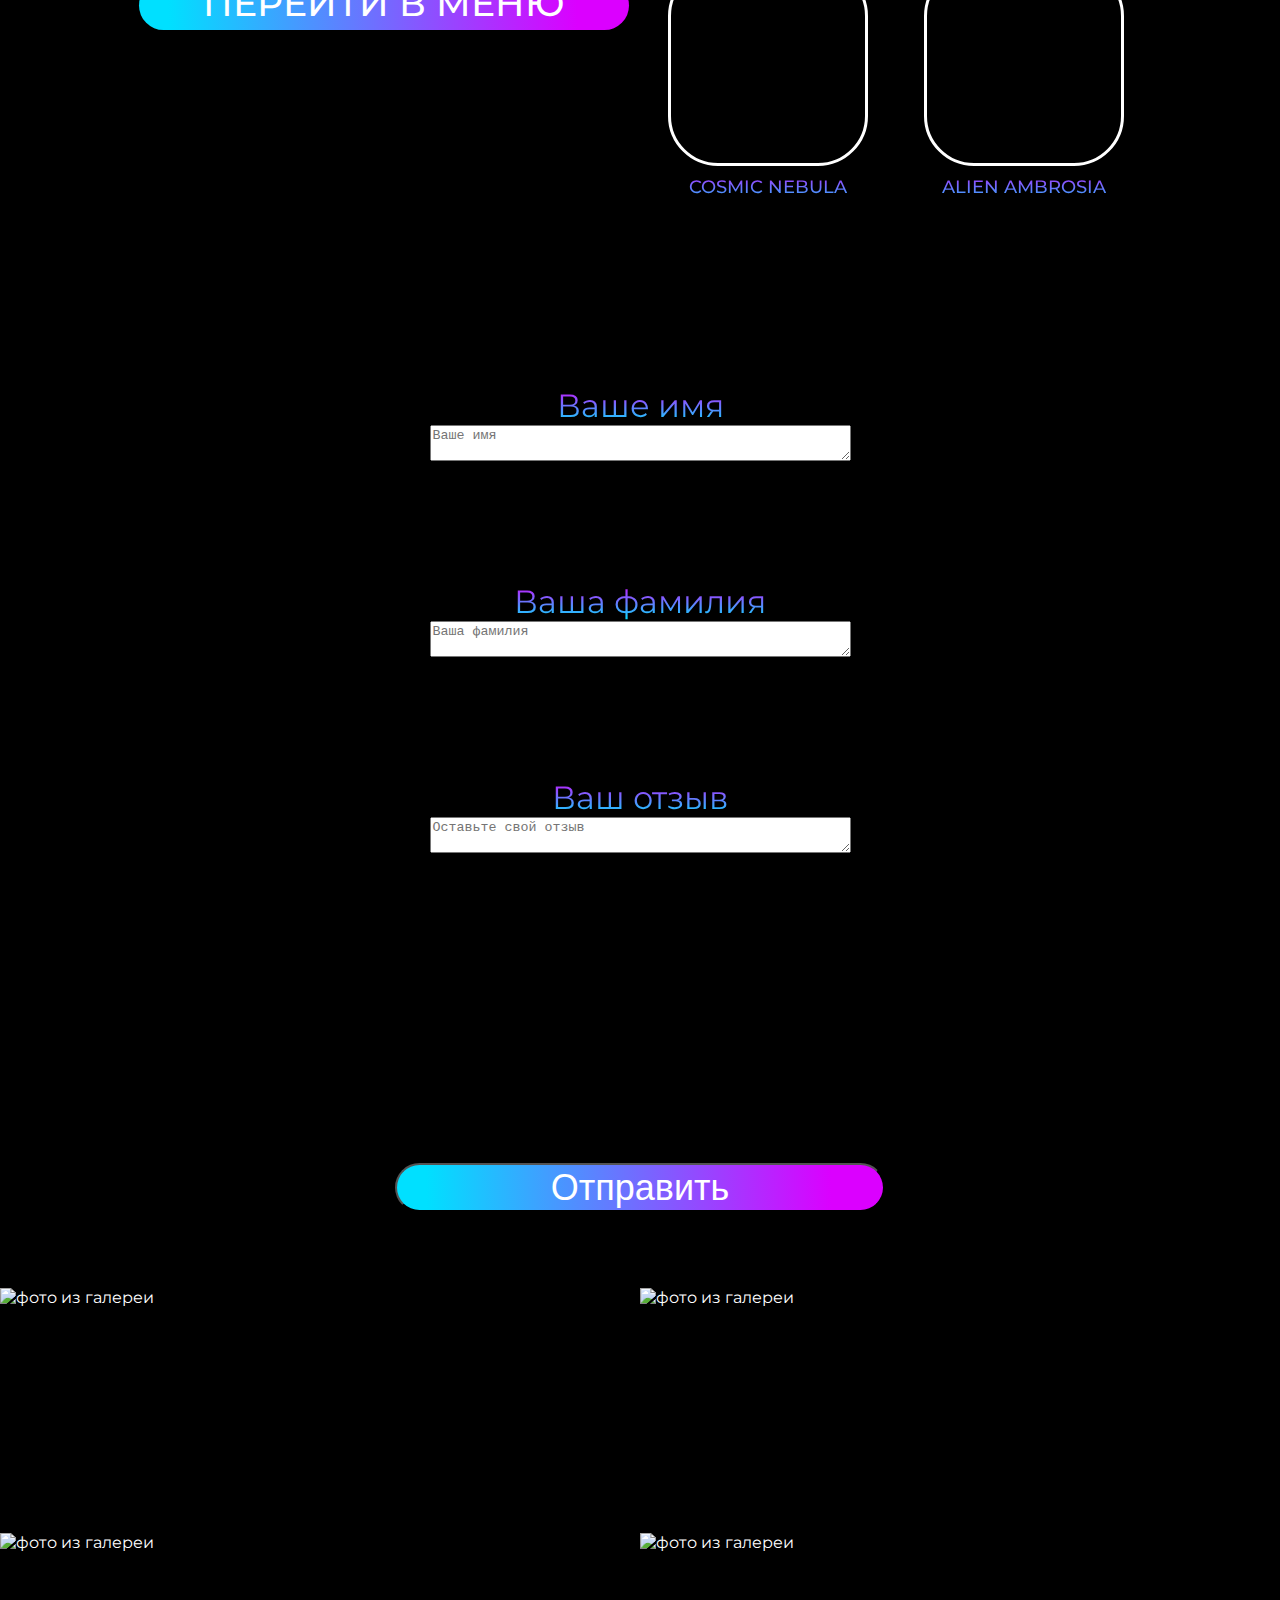
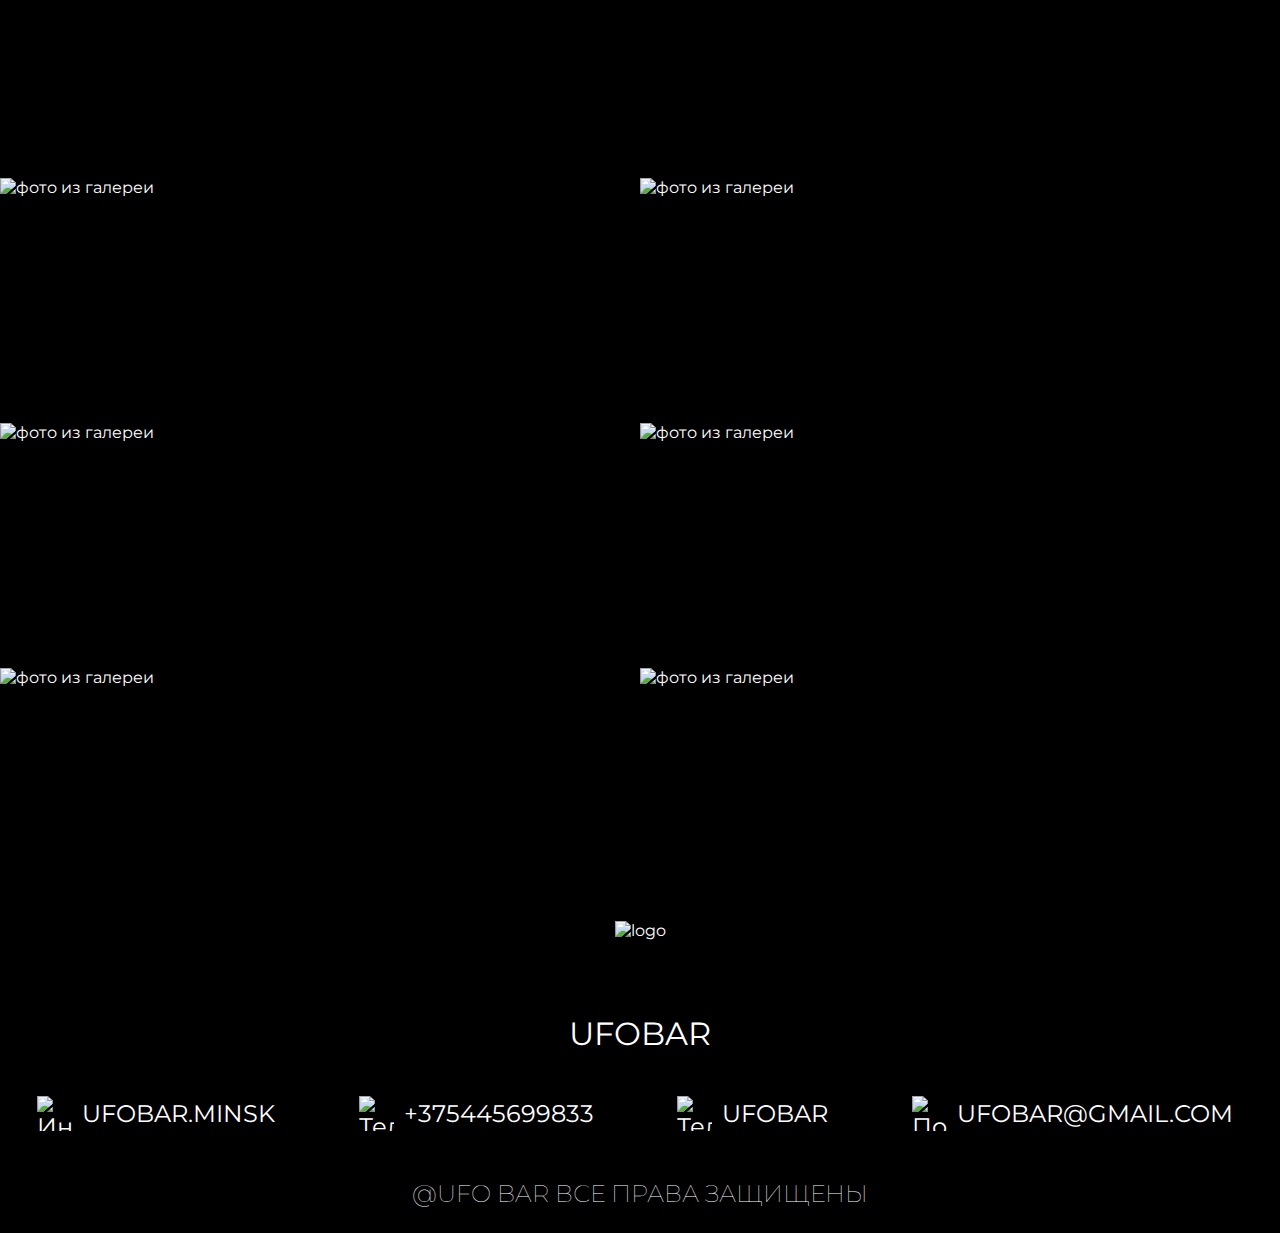
==== commit c970420a: "Update index.html" ====
--- a/index.html
+++ b/index.html
@@ -134,7 +134,7 @@
         </div>
         </div>
         <div class="btn_container">
-            <button class="button" type="button" onclick="window.location.href='../HTML/feedback.html';">Отправить</button>
+            <button class="button" type="button">Отправить</button>
         </div>
     </div>
     <div class="gallary">
